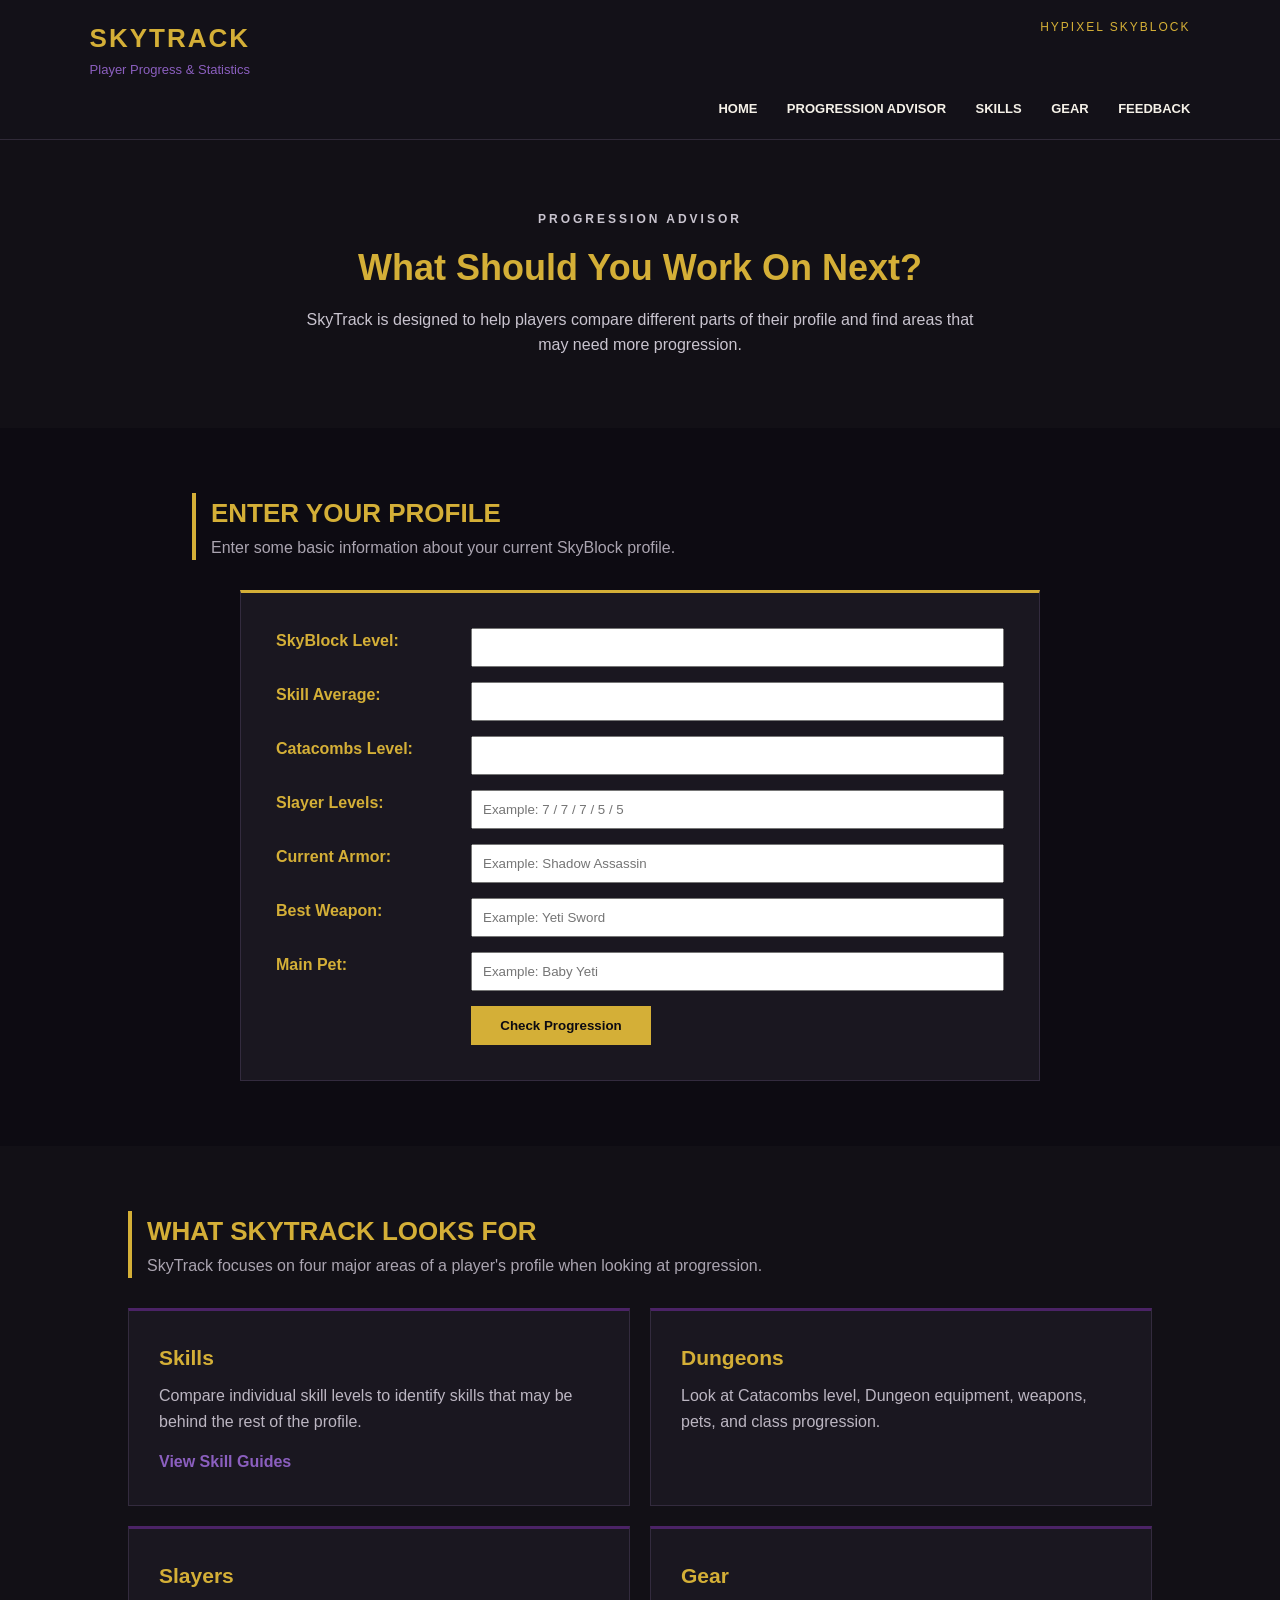
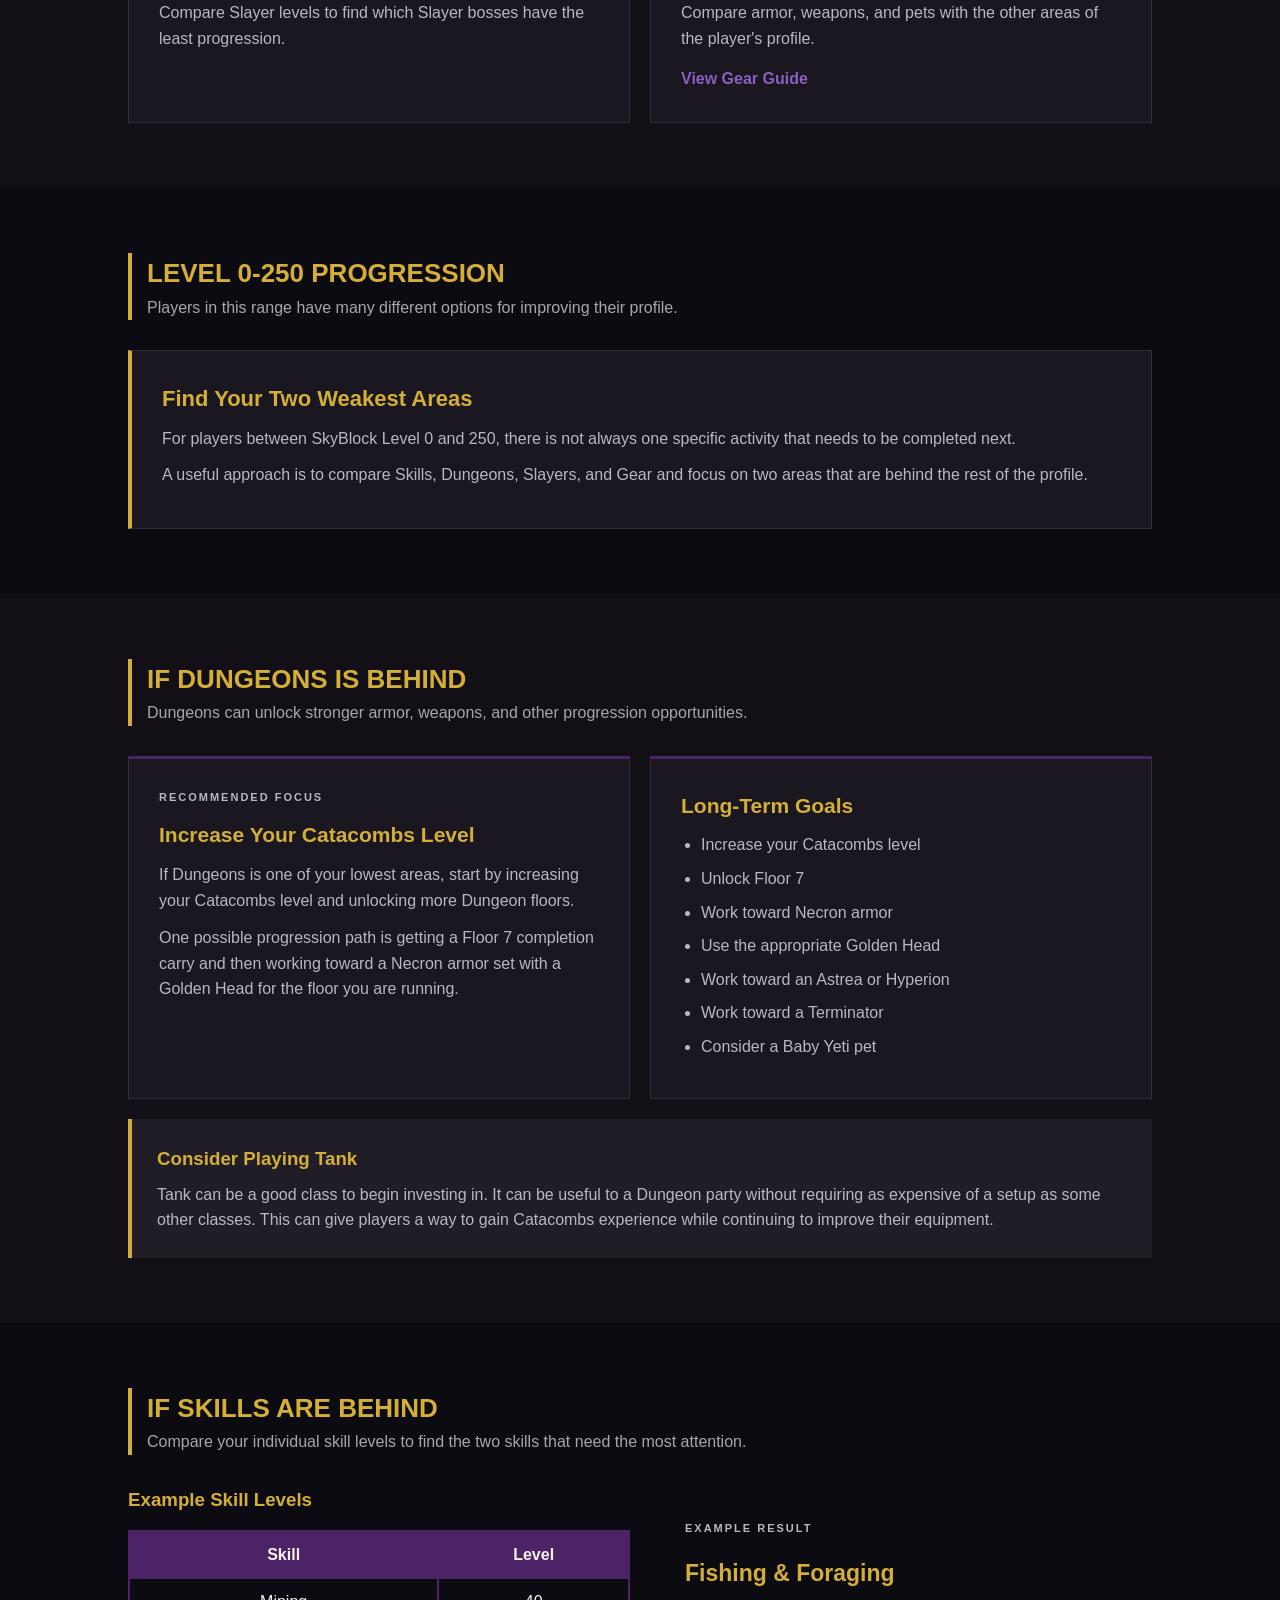
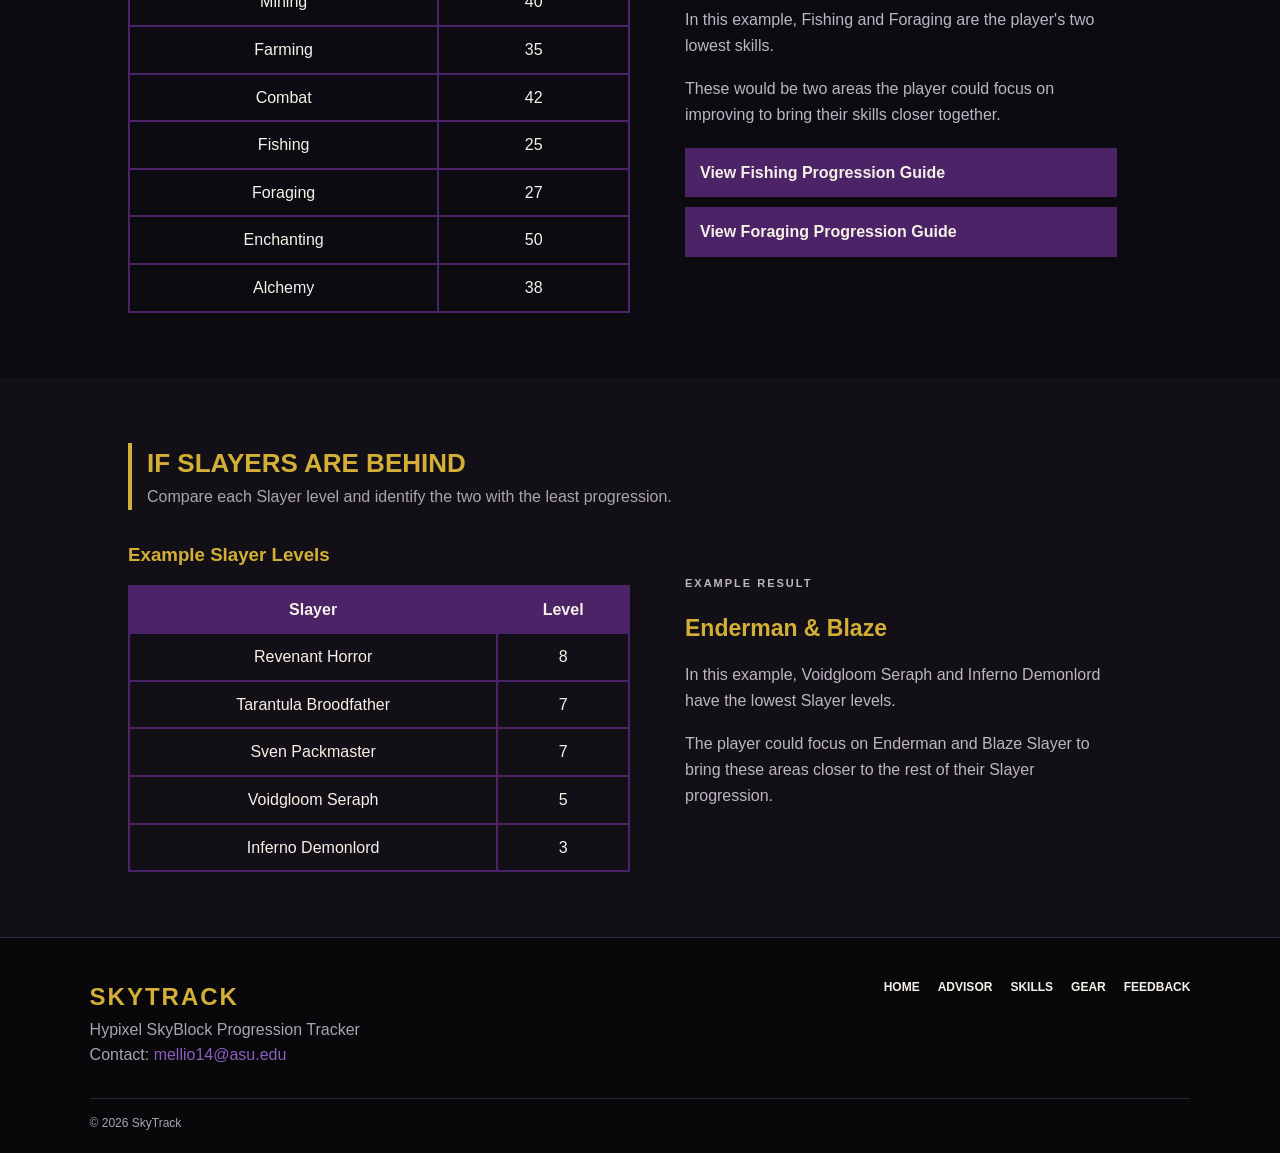
==== advisor.html @ 62624e00 "Added skills and advisor page. Updated styles" ====
<!DOCTYPE html>
<html lang="en">

<head>
    <meta charset="UTF-8">
    <meta name="viewport" content="width=device-width, initial-scale=1.0">

    <meta name="description"
        content="Use the SkyTrack Progression Advisor to understand which areas of your Hypixel SkyBlock profile you should work on next.">

    <title>Progression Advisor | SkyTrack</title>

    <link rel="stylesheet" href="styles.css">
</head>

<body>

    <!-- HEADER -->

    <header>

        <div class="header-container">

            <div class="logo">
                <h1>SKYTRACK</h1>
                <p>Player Progress & Statistics</p>
            </div>

            <div class="header-text">
                <p>HYPIXEL SKYBLOCK</p>
            </div>

        </div>

        <nav>
            <a href="index.html">Home</a>
            <a href="advisor.html">Progression Advisor</a>
            <a href="skills.html">Skills</a>
            <a href="gear.html">Gear</a>
            <a href="feedback.html">Feedback</a>
        </nav>

    </header>


    <main>

        <!-- INTRO -->

        <section class="page-intro">

            <p class="section-label">PROGRESSION ADVISOR</p>

            <h2>What Should You Work On Next?</h2>

            <p>
                SkyTrack is designed to help players compare different
                parts of their profile and find areas that may need
                more progression.
            </p>

        </section>


        <!-- PROFILE FORM -->

        <section class="advisor-section">

            <div class="section-heading">

                <h2>Enter Your Profile</h2>

                <p>
                    Enter some basic information about your current
                    SkyBlock profile.
                </p>

            </div>


            <form action="#">

                <label for="level">SkyBlock Level:</label>
                <input type="number" id="level" name="level">

                <label for="skill-average">Skill Average:</label>
                <input type="number" id="skill-average"
                    name="skill-average" step="0.1">

                <label for="catacombs">Catacombs Level:</label>
                <input type="number" id="catacombs"
                    name="catacombs">

                <label for="slayers">Slayer Levels:</label>
                <input type="text" id="slayers"
                    name="slayers"
                    placeholder="Example: 7 / 7 / 7 / 5 / 5">

                <label for="armor">Current Armor:</label>
                <input type="text" id="armor"
                    name="armor"
                    placeholder="Example: Shadow Assassin">

                <label for="weapon">Best Weapon:</label>
                <input type="text" id="weapon"
                    name="weapon"
                    placeholder="Example: Yeti Sword">

                <label for="pet">Main Pet:</label>
                <input type="text" id="pet"
                    name="pet"
                    placeholder="Example: Baby Yeti">

                <input type="submit" value="Check Progression">

            </form>

        </section>


        <!-- PROGRESSION AREAS -->

        <section class="advisor-info">

            <div class="section-heading">

                <h2>What SkyTrack Looks For</h2>

                <p>
                    SkyTrack focuses on four major areas of a player's
                    profile when looking at progression.
                </p>

            </div>


            <div class="advisor-grid">

                <div class="advisor-card">

                    <h3>Skills</h3>

                    <p>
                        Compare individual skill levels to identify
                        skills that may be behind the rest of the
                        profile.
                    </p>

                    <a href="skills.html">
                        View Skill Guides
                    </a>

                </div>


                <div class="advisor-card">

                    <h3>Dungeons</h3>

                    <p>
                        Look at Catacombs level, Dungeon equipment,
                        weapons, pets, and class progression.
                    </p>

                </div>


                <div class="advisor-card">

                    <h3>Slayers</h3>

                    <p>
                        Compare Slayer levels to find which Slayer
                        bosses have the least progression.
                    </p>

                </div>


                <div class="advisor-card">

                    <h3>Gear</h3>

                    <p>
                        Compare armor, weapons, and pets with the
                        other areas of the player's profile.
                    </p>

                    <a href="gear.html">
                        View Gear Guide
                    </a>

                </div>

            </div>

        </section>


        <!-- LEVEL 0-250 -->

        <section class="progression-range">

            <div class="section-heading">

                <h2>Level 0-250 Progression</h2>

                <p>
                    Players in this range have many different options
                    for improving their profile.
                </p>

            </div>


            <div class="progression-message">

                <h3>Find Your Two Weakest Areas</h3>

                <p>
                    For players between SkyBlock Level 0 and 250,
                    there is not always one specific activity that
                    needs to be completed next.
                </p>

                <p>
                    A useful approach is to compare Skills, Dungeons,
                    Slayers, and Gear and focus on two areas that are
                    behind the rest of the profile.
                </p>

            </div>

        </section>


        <!-- DUNGEONS -->

        <section class="recommendation-section">

            <div class="section-heading">

                <h2>If Dungeons Is Behind</h2>

                <p>
                    Dungeons can unlock stronger armor, weapons,
                    and other progression opportunities.
                </p>

            </div>


            <div class="recommendation-content">

                <div class="recommendation-main">

                    <p class="example-label">RECOMMENDED FOCUS</p>

                    <h3>Increase Your Catacombs Level</h3>

                    <p>
                        If Dungeons is one of your lowest areas,
                        start by increasing your Catacombs level and
                        unlocking more Dungeon floors.
                    </p>

                    <p>
                        One possible progression path is getting a
                        Floor 7 completion carry and then working
                        toward a Necron armor set with a Golden Head
                        for the floor you are running.
                    </p>

                </div>


                <div class="goal-list">

                    <h3>Long-Term Goals</h3>

                    <ul>
                        <li>Increase your Catacombs level</li>
                        <li>Unlock Floor 7</li>
                        <li>Work toward Necron armor</li>
                        <li>Use the appropriate Golden Head</li>
                        <li>Work toward an Astrea or Hyperion</li>
                        <li>Work toward a Terminator</li>
                        <li>Consider a Baby Yeti pet</li>
                    </ul>

                </div>

            </div>


            <div class="tank-box">

                <h3>Consider Playing Tank</h3>

                <p>
                    Tank can be a good class to begin investing in.
                    It can be useful to a Dungeon party without
                    requiring as expensive of a setup as some other
                    classes. This can give players a way to gain
                    Catacombs experience while continuing to improve
                    their equipment.
                </p>

            </div>

        </section>


        <!-- SKILLS -->

        <section class="skills-recommendation">

            <div class="section-heading">

                <h2>If Skills Are Behind</h2>

                <p>
                    Compare your individual skill levels to find
                    the two skills that need the most attention.
                </p>

            </div>


            <div class="skill-input-example">

                <div>

                    <h3>Example Skill Levels</h3>

                    <table>

                        <tr>
                            <th>Skill</th>
                            <th>Level</th>
                        </tr>

                        <tr>
                            <td>Mining</td>
                            <td>40</td>
                        </tr>

                        <tr>
                            <td>Farming</td>
                            <td>35</td>
                        </tr>

                        <tr>
                            <td>Combat</td>
                            <td>42</td>
                        </tr>

                        <tr>
                            <td>Fishing</td>
                            <td>25</td>
                        </tr>

                        <tr>
                            <td>Foraging</td>
                            <td>27</td>
                        </tr>

                        <tr>
                            <td>Enchanting</td>
                            <td>50</td>
                        </tr>

                        <tr>
                            <td>Alchemy</td>
                            <td>38</td>
                        </tr>

                    </table>

                </div>


                <div class="example-result">

                    <p class="example-label">EXAMPLE RESULT</p>

                    <h3>Fishing & Foraging</h3>

                    <p>
                        In this example, Fishing and Foraging are the
                        player's two lowest skills.
                    </p>

                    <p>
                        These would be two areas the player could focus
                        on improving to bring their skills closer together.
                    </p>


                    <div class="advisor-guide-links">

                        <a href="skills.html#fishing">
                            View Fishing Progression Guide
                        </a>

                        <a href="skills.html#foraging">
                            View Foraging Progression Guide
                        </a>

                    </div>

                </div>

            </div>

        </section>


        <!-- SLAYERS -->

        <section class="slayer-recommendation">

            <div class="section-heading">

                <h2>If Slayers Are Behind</h2>

                <p>
                    Compare each Slayer level and identify the two
                    with the least progression.
                </p>

            </div>


            <div class="slayer-example">

                <div>

                    <h3>Example Slayer Levels</h3>

                    <table>

                        <tr>
                            <th>Slayer</th>
                            <th>Level</th>
                        </tr>

                        <tr>
                            <td>Revenant Horror</td>
                            <td>8</td>
                        </tr>

                        <tr>
                            <td>Tarantula Broodfather</td>
                            <td>7</td>
                        </tr>

                        <tr>
                            <td>Sven Packmaster</td>
                            <td>7</td>
                        </tr>

                        <tr>
                            <td>Voidgloom Seraph</td>
                            <td>5</td>
                        </tr>

                        <tr>
                            <td>Inferno Demonlord</td>
                            <td>3</td>
                        </tr>

                    </table>

                </div>


                <div class="example-result">

                    <p class="example-label">EXAMPLE RESULT</p>

                    <h3>Enderman & Blaze</h3>

                    <p>
                        In this example, Voidgloom Seraph and Inferno
                        Demonlord have the lowest Slayer levels.
                    </p>

                    <p>
                        The player could focus on Enderman and Blaze
                        Slayer to bring these areas closer to the
                        rest of their Slayer progression.
                    </p>

                </div>

            </div>

        </section>

    </main>


    <!-- FOOTER -->

    <footer>

        <div class="footer-container">

            <div>

                <h2>SKYTRACK</h2>

                <p>Hypixel SkyBlock Progression Tracker</p>

                <p>
                    Contact:
                    <a href="mailto:mellio14@asu.edu">
                        mellio14@asu.edu
                    </a>
                </p>

            </div>


            <div class="footer-links">

                <a href="index.html">Home</a>
                <a href="advisor.html">Advisor</a>
                <a href="skills.html">Skills</a>
                <a href="gear.html">Gear</a>
                <a href="feedback.html">Feedback</a>

            </div>

        </div>

        <p class="copyright">&copy; 2026 SkyTrack</p>

    </footer>

</body>

</html>
---- styles.css ----
* {
    box-sizing: border-box;
    margin: 0;
    padding: 0;
}

body {
    background-color: #0d0b12;
    color: #f5f1e8;
    font-family: Arial, Helvetica, sans-serif;
    line-height: 1.6;
}


/* HEADER */

header {
    background-color: #131118;
    border-bottom: 1px solid #302a38;
    padding: 18px 7%;
}

.header-container {
    display: flex;
    justify-content: space-between;
}

.logo h1 {
    color: #d4af37;
    font-size: 26px;
    letter-spacing: 2px;
}

.logo p {
    color: #8b5fbf;
    font-size: 13px;
}

.header-text {
    color: #d4af37;
    font-size: 12px;
    letter-spacing: 2px;
}


/* NAVIGATION */

nav {
    margin-top: 15px;
    text-align: right;
}

nav a {
    color: #f5f1e8;
    text-decoration: none;
    text-transform: uppercase;
    font-size: 13px;
    font-weight: bold;
    margin-left: 25px;
}

nav a:hover {
    color: #d4af37;
}


/* HERO */

.hero {
    text-align: center;
    padding: 75px 10% 70px;
}

.section-label {
    color: #d4af37;
    font-size: 12px;
    font-weight: bold;
    letter-spacing: 3px;
    text-transform: uppercase;
}

.hero h2 {
    font-size: 42px;
    margin: 8px 0;
}

.hero-description {
    color: #c9c4cf;
    max-width: 650px;
    margin: 0 auto 25px;
}

.main-button {
    display: inline-block;
    background-color: #d4af37;
    color: #0d0b12;
    padding: 12px 24px;
    text-decoration: none;
    text-transform: uppercase;
    font-size: 13px;
    font-weight: bold;
    margin-bottom: 35px;
}

.main-button:hover {
    background-color: #8b5fbf;
}

.hero-image {
    max-width: 950px;
    height: 320px;
    margin: 0 auto;
    border: 2px dashed #4b2366;
    background-color: #17141c;
    display: flex;
    justify-content: center;
    align-items: center;
}

.hero-image p {
    color: #8b5fbf;
    font-weight: bold;
    text-transform: uppercase;
    letter-spacing: 2px;
}


/* SECTION HEADINGS */

.section-heading {
    border-left: 4px solid #d4af37;
    padding-left: 15px;
    margin-bottom: 30px;
}

.section-heading h2 {
    color: #d4af37;
    font-size: 26px;
    text-transform: uppercase;
}

.section-heading p {
    color: #aaa4b0;
}


/* HOME - HOW IT WORKS */

.how-it-works {
    background-color: #121016;
    padding: 65px 7%;
}

.steps-grid {
    display: grid;
    grid-template-columns: 1fr 1fr 1fr;
    gap: 20px;
}

.step-card {
    background-color: #1a1720;
    border: 1px solid #332b3e;
    padding: 30px;
}

.step-number {
    width: 42px;
    height: 42px;
    background-color: #4b2366;
    color: #f5f1e8;
    display: flex;
    justify-content: center;
    align-items: center;
    font-weight: bold;
    margin-bottom: 18px;
}

.step-card h3 {
    color: #d4af37;
    margin-bottom: 8px;
}

.step-card p {
    color: #bcb6c2;
}


/* HOME - OVERVIEW */

.overview {
    padding: 65px 7%;
}

.stats-grid {
    display: grid;
    grid-template-columns: 1fr 1fr 1fr;
    gap: 18px;
}

.stat-card {
    background-color: #1a1720;
    border: 1px solid #332b3e;
    border-top: 3px solid #4b2366;
    padding: 25px;
}

.stat-card h3 {
    color: #bcb5c4;
    font-size: 13px;
    text-transform: uppercase;
    letter-spacing: 1px;
}

.stat-card p {
    color: #d4af37;
    font-size: 25px;
    font-weight: bold;
    margin-top: 8px;
}


/* EXAMPLE PROFILE */

.recommendation-preview {
    background-color: #121016;
    padding: 65px 7%;
}

.recommendation-box {
    display: grid;
    grid-template-columns: 1fr 1fr;
    background-color: #1a1720;
    border: 1px solid #332b3e;
    border-top: 3px solid #d4af37;
}

.example-profile,
.example-result {
    padding: 35px;
}

.example-profile {
    border-right: 1px solid #332b3e;
}

.example-label {
    color: #8b5fbf;
    font-size: 11px;
    font-weight: bold;
    letter-spacing: 2px;
    margin-bottom: 5px;
}

.example-profile h3,
.example-result h3 {
    color: #d4af37;
    font-size: 23px;
    margin-bottom: 15px;
}

.example-stats {
    display: flex;
    flex-direction: column;
    gap: 8px;
}

.example-stats span {
    background-color: #211d27;
    border-left: 3px solid #4b2366;
    padding: 8px 12px;
    color: #c9c4cf;
}

.example-result p {
    color: #bcb6c2;
    margin-bottom: 18px;
}


/* HOME - PROGRESSION */

.game-stages {
    padding: 65px 7%;
}

.stage-grid {
    display: grid;
    grid-template-columns: 1fr 1fr 1fr 1fr;
    gap: 18px;
}

.stage-card {
    background-color: #18151e;
    border: 1px solid #332b3e;
    border-top: 3px solid #4b2366;
    padding: 24px;
    display: flex;
    flex-direction: column;
}

.stage-top {
    display: flex;
    justify-content: space-between;
    margin-bottom: 20px;
}

.stage-number {
    color: #77717d;
    font-size: 12px;
    font-weight: bold;
}

.stage-name {
    color: #8b5fbf;
    font-size: 10px;
    font-weight: bold;
    letter-spacing: 1.5px;
}

.stage-card h3 {
    color: #d4af37;
    font-size: 22px;
    margin-bottom: 8px;
}

.stage-card p {
    color: #bcb6c2;
    font-size: 14px;
    margin-bottom: 20px;
}

.stage-categories {
    display: flex;
    flex-wrap: wrap;
    gap: 7px;
    margin-bottom: 22px;
}

.stage-categories span {
    background-color: #211d27;
    border: 1px solid #3a3244;
    color: #c9c4cf;
    padding: 4px 8px;
    font-size: 11px;
}

.stage-card a {
    color: #8b5fbf;
    text-decoration: none;
    font-weight: bold;
    font-size: 13px;
    margin-top: auto;
}

.stage-card a:hover {
    color: #d4af37;
}

.end-stage {
    border-top-color: #d4af37;
}

.end-stage .stage-name {
    color: #d4af37;
}


/* HOME - EXPLORE */

.explore {
    background-color: #121016;
    padding: 65px 7%;
}

.explore-grid {
    display: grid;
    grid-template-columns: 1fr 1fr 1fr;
    gap: 20px;
}

.explore-card {
    background-color: #18151e;
    border: 1px solid #332b3e;
    padding: 18px;
}

.image-placeholder {
    height: 140px;
    background-color: #21192b;
    border: 1px solid #4b2366;
    display: flex;
    justify-content: center;
    align-items: center;
    margin-bottom: 18px;
}

.image-placeholder span {
    color: #8b5fbf;
    text-transform: uppercase;
    font-weight: bold;
}

.explore-card h3 {
    color: #d4af37;
    font-size: 20px;
    margin-bottom: 5px;
}

.explore-card p {
    color: #bcb6c2;
    margin-bottom: 15px;
}

.explore-card a {
    color: #8b5fbf;
    font-weight: bold;
    text-decoration: none;
}

.explore-card a:hover {
    color: #d4af37;
}


/* PAGE INTRO */

.page-intro {
    text-align: center;
    padding: 70px 10%;
    background-color: #121016;
}

.page-intro h2 {
    color: #d4af37;
    font-size: 36px;
    margin: 10px 0;
}

.page-intro p {
    color: #c9c4cf;
    max-width: 700px;
    margin-left: auto;
    margin-right: auto;
}


/* ADVISOR FORM */

.advisor-section {
    padding: 65px 15%;
}

.advisor-section form {
    max-width: 800px;
    margin: auto;
    background-color: #1a1720;
    border: 1px solid #332b3e;
    border-top: 3px solid #d4af37;
    padding: 35px;
    display: grid;
    grid-template-columns: 180px 1fr;
    gap: 15px;
}

.advisor-section label {
    color: #d4af37;
    font-weight: bold;
}

.advisor-section input {
    padding: 10px;
}

.advisor-section input[type="submit"] {
    grid-column: 2;
    width: 180px;
    background-color: #d4af37;
    color: #0d0b12;
    border: none;
    font-weight: bold;
    padding: 12px;
}

.advisor-section input[type="submit"]:hover {
    background-color: #8b5fbf;
}


/* ADVISOR AREAS */

.advisor-info {
    background-color: #121016;
    padding: 65px 10%;
}

.advisor-grid {
    display: grid;
    grid-template-columns: 1fr 1fr;
    gap: 20px;
}

.advisor-card {
    background-color: #1a1720;
    border: 1px solid #332b3e;
    border-top: 3px solid #4b2366;
    padding: 30px;
}

.advisor-card h3 {
    color: #d4af37;
    font-size: 21px;
    margin-bottom: 8px;
}

.advisor-card p {
    color: #bcb6c2;
    margin-bottom: 15px;
}

.advisor-card a {
    color: #8b5fbf;
    text-decoration: none;
    font-weight: bold;
}

.advisor-card a:hover {
    color: #d4af37;
}


/* LEVEL 0-250 */

.progression-range {
    padding: 65px 10%;
}

.progression-message {
    background-color: #1a1720;
    border: 1px solid #332b3e;
    border-left: 4px solid #d4af37;
    padding: 30px;
}

.progression-message h3 {
    color: #d4af37;
    font-size: 22px;
    margin-bottom: 10px;
}

.progression-message p {
    color: #bcb6c2;
    margin-bottom: 10px;
}


/* DUNGEON RECOMMENDATION */

.recommendation-section {
    background-color: #121016;
    padding: 65px 10%;
}

.recommendation-content {
    display: grid;
    grid-template-columns: 1fr 1fr;
    gap: 20px;
}

.recommendation-main,
.goal-list {
    background-color: #1a1720;
    border: 1px solid #332b3e;
    border-top: 3px solid #4b2366;
    padding: 30px;
}

.recommendation-main h3,
.goal-list h3 {
    color: #d4af37;
    font-size: 21px;
    margin-bottom: 10px;
}

.recommendation-main p {
    color: #bcb6c2;
    margin-bottom: 12px;
}

.goal-list ul {
    margin-left: 20px;
    color: #bcb6c2;
}

.goal-list li {
    margin-bottom: 8px;
}

.tank-box {
    background-color: #211d27;
    border-left: 4px solid #d4af37;
    padding: 25px;
    margin-top: 20px;
}

.tank-box h3 {
    color: #d4af37;
    margin-bottom: 8px;
}

.tank-box p {
    color: #bcb6c2;
}


/* ADVISOR SKILLS */

.skills-recommendation {
    padding: 65px 10%;
}

.skill-input-example {
    display: grid;
    grid-template-columns: 1fr 1fr;
    gap: 20px;
}

.skill-input-example h3 {
    color: #d4af37;
    margin-bottom: 15px;
}

.skill-input-example table {
    width: 100%;
    border: 2px solid #4b2366;
    border-collapse: collapse;
}

.skill-input-example th,
.skill-input-example td {
    padding: 10px;
    border: 2px solid #4b2366;
}

.skill-input-example th {
    background-color: #4b2366;
}

.skill-input-example td {
    text-align: center;
}


/* ADVISOR GUIDE LINKS */

.advisor-guide-links {
    display: flex;
    flex-direction: column;
    gap: 10px;
    margin-top: 20px;
}

.advisor-guide-links a {
    display: block;
    background-color: #4b2366;
    color: #f5f1e8;
    padding: 12px 15px;
    text-decoration: none;
    font-weight: bold;
}

.advisor-guide-links a:hover {
    background-color: #d4af37;
    color: #0d0b12;
}


/* ADVISOR SLAYERS */

.slayer-recommendation {
    background-color: #121016;
    padding: 65px 10%;
}

.slayer-example {
    display: grid;
    grid-template-columns: 1fr 1fr;
    gap: 20px;
}

.slayer-example h3 {
    color: #d4af37;
    margin-bottom: 15px;
}

.slayer-example table {
    width: 100%;
    border: 2px solid #4b2366;
    border-collapse: collapse;
}

.slayer-example th,
.slayer-example td {
    padding: 10px;
    border: 2px solid #4b2366;
}

.slayer-example th {
    background-color: #4b2366;
}

.slayer-example td {
    text-align: center;
}


/* SKILLS - GENERAL TIPS */

.general-skill-tips {
    padding: 65px 8%;
}

.tips-grid {
    display: grid;
    grid-template-columns: 1fr 1fr 1fr;
    gap: 20px;
}

.tip-card {
    background-color: #1a1720;
    border: 1px solid #332b3e;
    border-top: 3px solid #4b2366;
    padding: 25px;
}

.tip-card h3 {
    color: #d4af37;
    margin-bottom: 10px;
}

.tip-card p {
    color: #bcb6c2;
    margin-bottom: 12px;
}

.tip-card ul {
    color: #bcb6c2;
    margin-left: 20px;
}

.tip-card li {
    margin-bottom: 5px;
}


/* SKILL NAVIGATION */

.skill-navigation {
    background-color: #121016;
    padding: 55px 8%;
}

.skill-nav-grid {
    display: grid;
    grid-template-columns: 1fr 1fr 1fr;
    gap: 12px;
}

.skill-nav-grid a {
    background-color: #1a1720;
    border: 1px solid #4b2366;
    color: #d4af37;
    text-decoration: none;
    text-align: center;
    font-weight: bold;
    padding: 15px;
}

.skill-nav-grid a:hover {
    background-color: #4b2366;
    color: #f5f1e8;
}


/* FULL SKILL GUIDES */

.skill-guide {
    padding: 70px 7%;
}

.alternate-section {
    background-color: #121016;
}

.skill-guide-heading {
    max-width: 850px;
    margin-bottom: 35px;
}

.skill-guide-heading h2 {
    color: #d4af37;
    font-size: 32px;
    margin: 5px 0 8px;
}

.skill-guide-heading p {
    color: #bcb6c2;
}

.progression-grid {
    display: grid;
    grid-template-columns: 1fr 1fr;
    gap: 20px;
}

.progression-card {
    background-color: #1a1720;
    border: 1px solid #332b3e;
    border-top: 3px solid #4b2366;
    padding: 28px;
}

.progression-card h3 {
    color: #d4af37;
    font-size: 21px;
    margin-bottom: 10px;
}

.progression-card h4 {
    color: #8b5fbf;
    margin-top: 18px;
    margin-bottom: 7px;
}

.progression-card p {
    color: #bcb6c2;
    margin-bottom: 12px;
}

.progression-card ul {
    color: #c9c4cf;
    margin-left: 20px;
    margin-bottom: 12px;
}

.progression-card li {
    margin-bottom: 5px;
}

.progression-level {
    color: #8b5fbf;
    font-size: 11px;
    font-weight: bold;
    letter-spacing: 2px;
}

.end-game-card {
    border-top: 3px solid #d4af37;
}

.end-game-card .progression-level {
    color: #d4af37;
}


/* EXTRA GUIDE */

.extra-guide-box {
    background-color: #211d27;
    border-left: 4px solid #d4af37;
    padding: 25px;
    margin-top: 25px;
}

.extra-guide-box h3 {
    color: #d4af37;
    margin-bottom: 7px;
}

.extra-guide-box p {
    color: #bcb6c2;
}


/* SIMPLE SKILLS */

.simple-skill-guide {
    padding: 70px 12%;
}

.simple-guide-card {
    max-width: 900px;
    background-color: #1a1720;
    border: 1px solid #332b3e;
    border-top: 3px solid #4b2366;
    padding: 32px;
}

.simple-guide-card h3 {
    color: #d4af37;
    font-size: 22px;
    margin-bottom: 10px;
}

.simple-guide-card h4 {
    color: #8b5fbf;
    margin-top: 18px;
    margin-bottom: 7px;
}

.simple-guide-card p {
    color: #bcb6c2;
    margin-bottom: 14px;
}

.simple-guide-card ul,
.simple-guide-card ol {
    color: #c9c4cf;
    margin-left: 25px;
    margin-bottom: 15px;
}

.simple-guide-card li {
    margin-bottom: 6px;
}


/* VIDEO */

.video-section {
    background-color: #121016;
    padding: 65px 15%;
}

.video-placeholder {
    height: 300px;
    background-color: #18151e;
    border: 2px dashed #4b2366;
    display: flex;
    justify-content: center;
    align-items: center;
}

.video-placeholder p {
    color: #8b5fbf;
    font-weight: bold;
    text-transform: uppercase;
}


/* FOOTER */

footer {
    background-color: #08070a;
    border-top: 1px solid #332b3e;
    padding: 40px 7% 20px;
}

.footer-container {
    display: flex;
    justify-content: space-between;
}

footer h2 {
    color: #d4af37;
    letter-spacing: 2px;
}

footer p {
    color: #aaa4b0;
}

footer a {
    color: #8b5fbf;
    text-decoration: none;
}

.footer-links {
    display: flex;
    gap: 18px;
}

.footer-links a {
    color: #f5f1e8;
    font-size: 12px;
    font-weight: bold;
    text-transform: uppercase;
}

.footer-links a:hover {
    color: #d4af37;
}

.copyright {
    border-top: 1px solid #28232e;
    margin-top: 30px;
    padding-top: 15px;
    font-size: 12px;
}


/* TABLET */

@media (max-width: 1050px) {

    .stage-grid {
        grid-template-columns: 1fr 1fr;
    }

}


/* MOBILE */

@media (max-width: 800px) {

    .stats-grid,
    .steps-grid,
    .explore-grid,
    .recommendation-box,
    .stage-grid,
    .advisor-grid,
    .recommendation-content,
    .skill-input-example,
    .slayer-example,
    .progression-grid,
    .tips-grid,
    .skill-nav-grid {
        grid-template-columns: 1fr;
    }

    .header-container,
    .footer-container {
        flex-direction: column;
    }

    nav {
        text-align: left;
    }

    nav a {
        display: block;
        margin: 8px 0;
    }

    .advisor-section {
        padding: 50px 7%;
    }

    .advisor-section form {
        display: flex;
        flex-direction: column;
    }

    .advisor-section input[type="submit"] {
        width: 100%;
    }

    .example-profile {
        border-right: none;
        border-bottom: 1px solid #332b3e;
    }

    .skill-guide,
    .simple-skill-guide {
        padding: 50px 7%;
    }

    .footer-links {
        margin-top: 20px;
        flex-direction: column;
    }

    .hero h2,
    .page-intro h2 {
        font-size: 32px;
    }

}
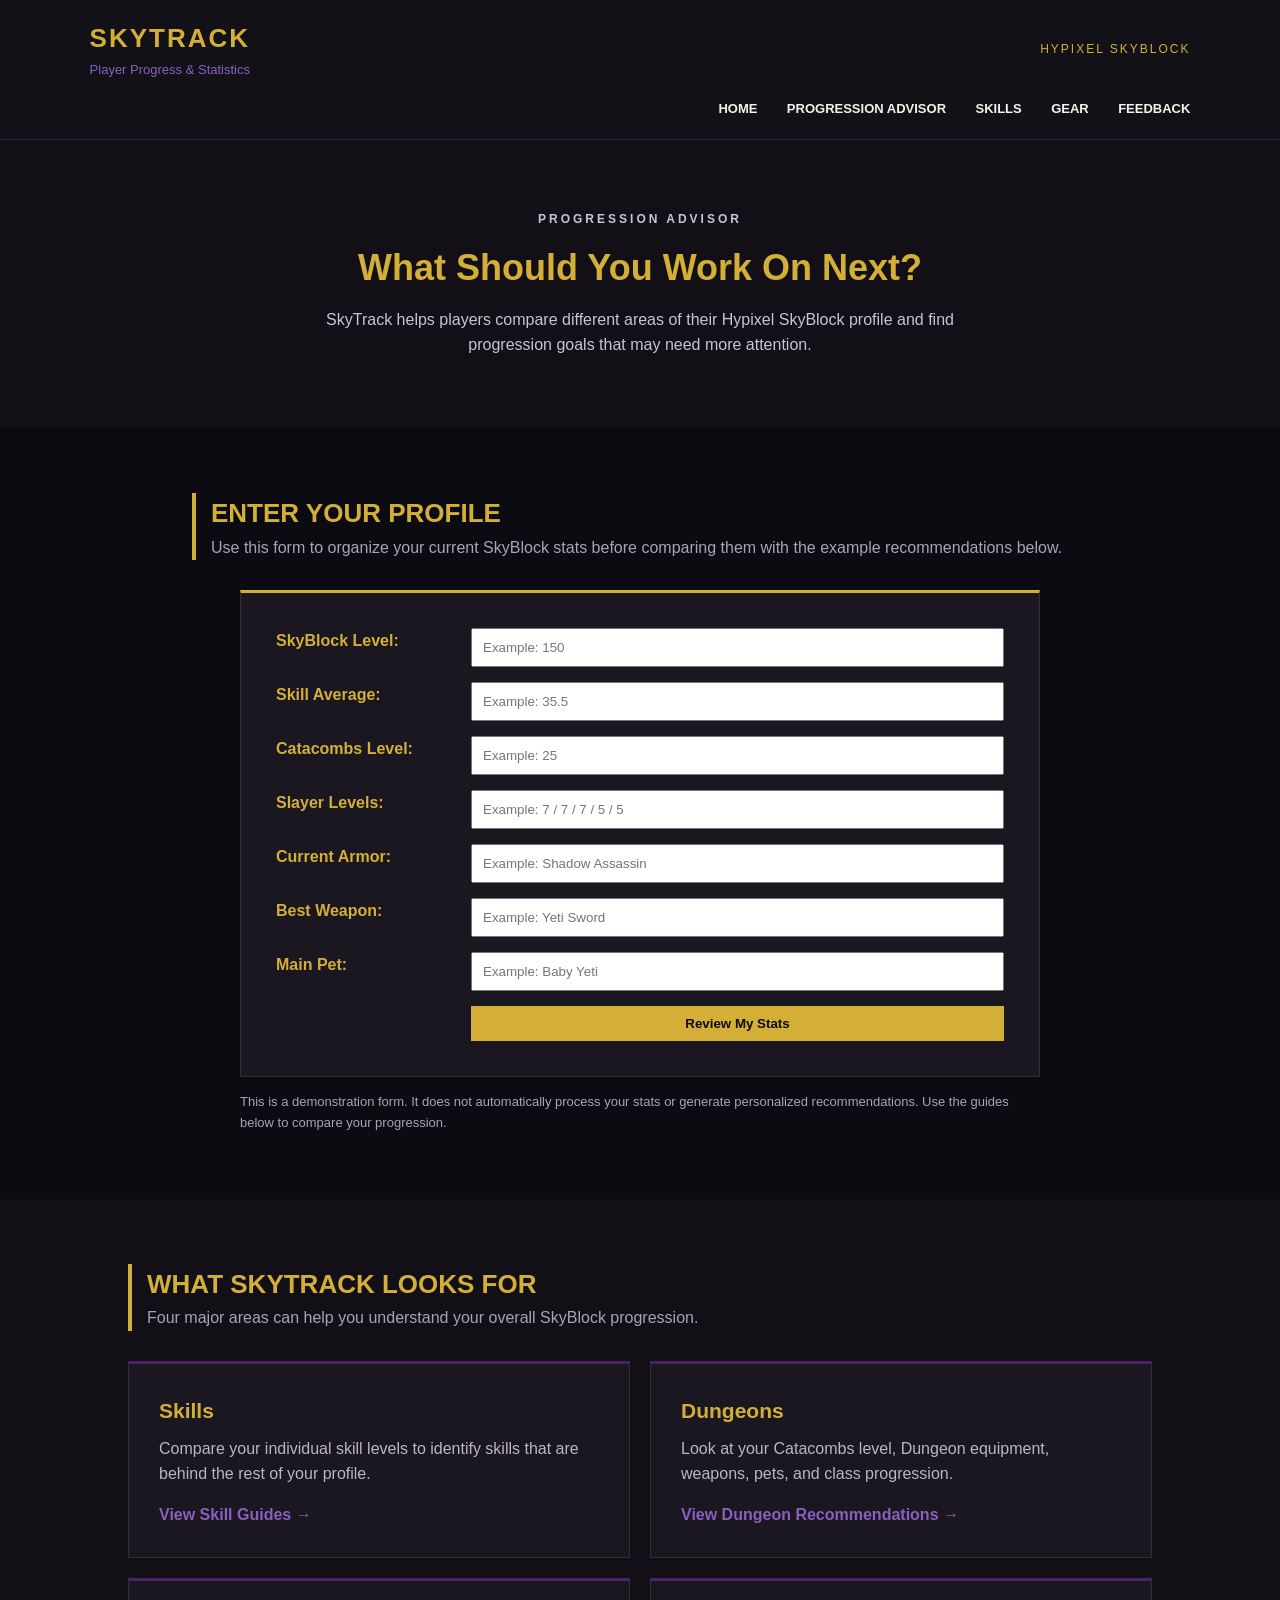
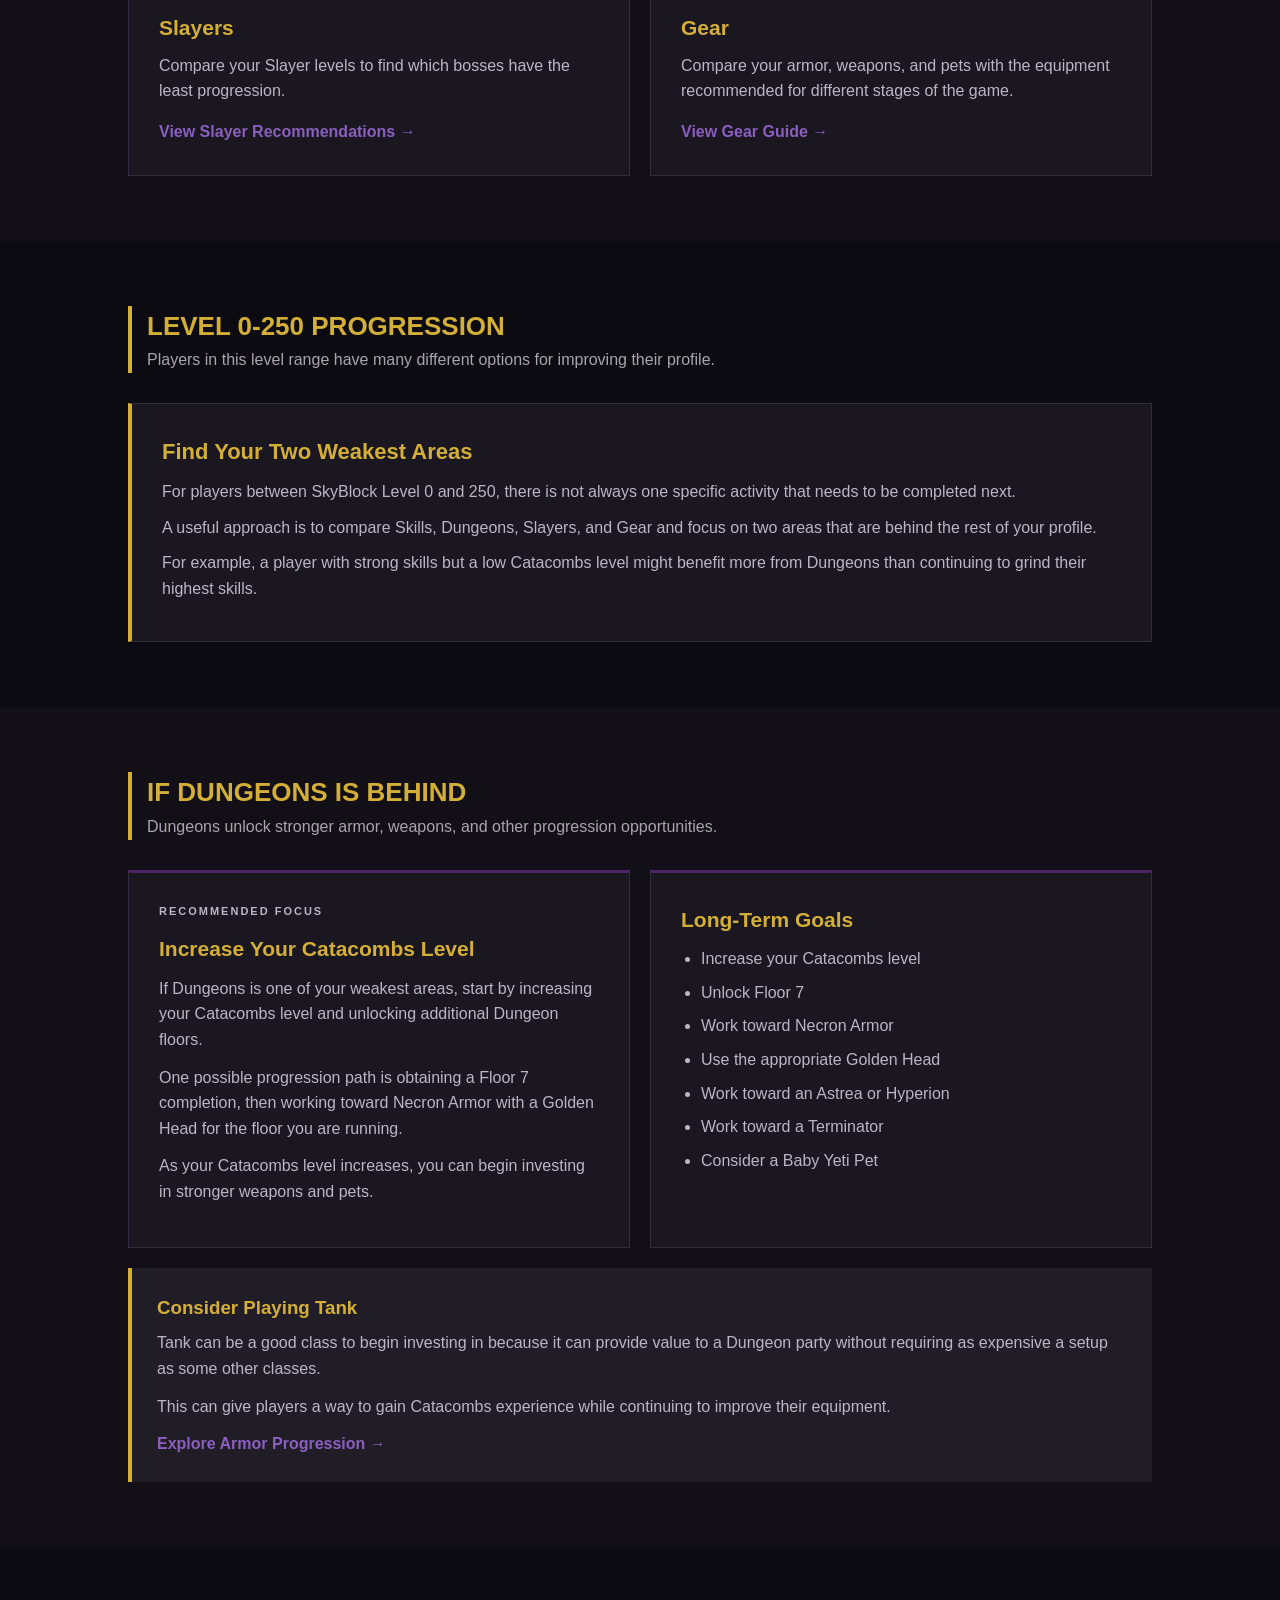
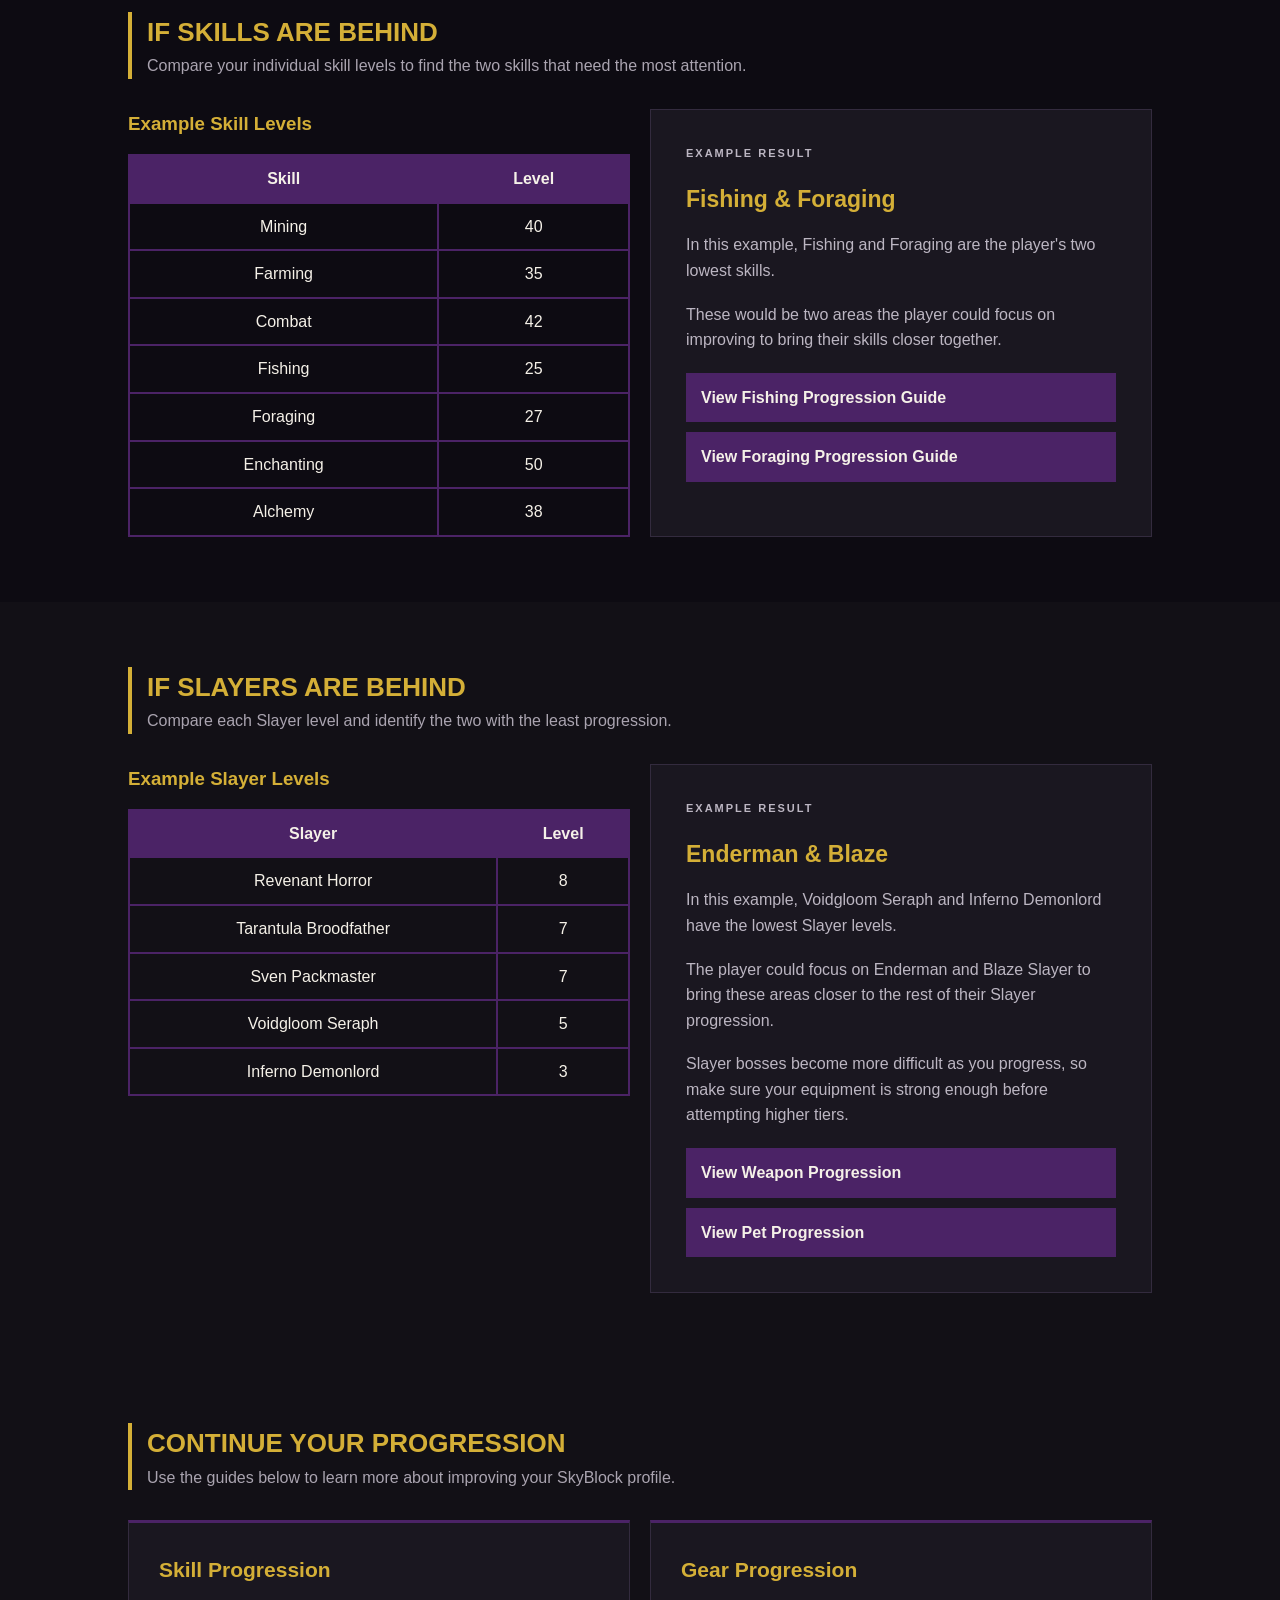
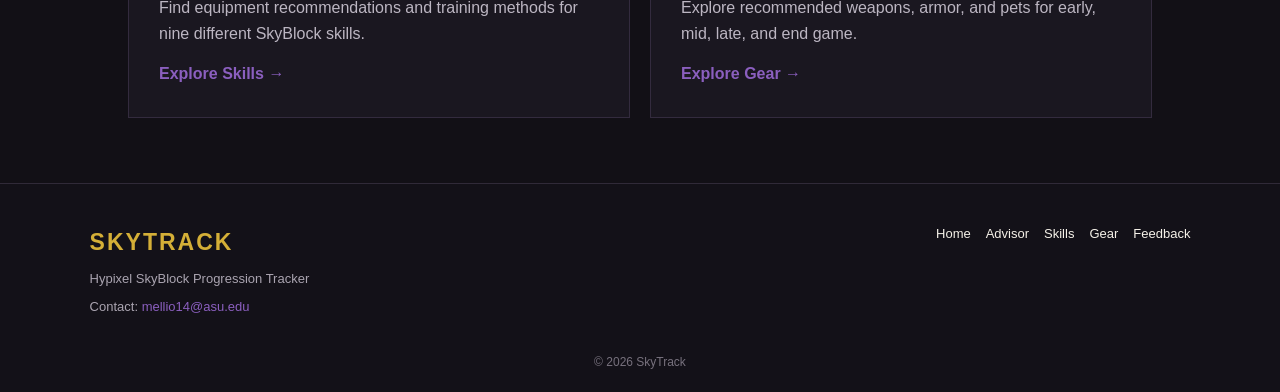
==== commit 9fbaf458: "Finished up the website Added images for skills, advisor, and gear. Also finished up code for gear a" ====
--- a/advisor.html
+++ b/advisor.html
@@ -1,3 +1,4 @@
+
 <!DOCTYPE html>
 <html lang="en">
 
@@ -6,7 +7,7 @@
     <meta name="viewport" content="width=device-width, initial-scale=1.0">
 
     <meta name="description"
-        content="Use the SkyTrack Progression Advisor to understand which areas of your Hypixel SkyBlock profile you should work on next.">
+        content="Use the SkyTrack Progression Advisor to compare Hypixel SkyBlock skills, dungeons, slayers, and gear with example progression goals.">
 
     <title>Progression Advisor | SkyTrack</title>
 
@@ -45,7 +46,7 @@
 
     <main>
 
-        <!-- INTRO -->
+        <!-- PAGE INTRO -->
 
         <section class="page-intro">
 
@@ -54,9 +55,9 @@
             <h2>What Should You Work On Next?</h2>
 
             <p>
-                SkyTrack is designed to help players compare different
-                parts of their profile and find areas that may need
-                more progression.
+                SkyTrack helps players compare different areas of
+                their Hypixel SkyBlock profile and find progression
+                goals that may need more attention.
             </p>
 
         </section>
@@ -71,50 +72,103 @@
                 <h2>Enter Your Profile</h2>
 
                 <p>
-                    Enter some basic information about your current
-                    SkyBlock profile.
-                </p>
-
-            </div>
-
-
-            <form action="#">
+                    Use this form to organize your current SkyBlock
+                    stats before comparing them with the example
+                    recommendations below.
+                </p>
+
+            </div>
+
+            <form action="#" method="get">
 
                 <label for="level">SkyBlock Level:</label>
-                <input type="number" id="level" name="level">
+
+                <input
+                    type="number"
+                    id="level"
+                    name="level"
+                    min="0"
+                    placeholder="Example: 150"
+                >
+
 
                 <label for="skill-average">Skill Average:</label>
-                <input type="number" id="skill-average"
-                    name="skill-average" step="0.1">
+
+                <input
+                    type="number"
+                    id="skill-average"
+                    name="skill-average"
+                    min="0"
+                    step="0.1"
+                    placeholder="Example: 35.5"
+                >
+
 
                 <label for="catacombs">Catacombs Level:</label>
-                <input type="number" id="catacombs"
-                    name="catacombs">
+
+                <input
+                    type="number"
+                    id="catacombs"
+                    name="catacombs"
+                    min="0"
+                    placeholder="Example: 25"
+                >
+
 
                 <label for="slayers">Slayer Levels:</label>
-                <input type="text" id="slayers"
+
+                <input
+                    type="text"
+                    id="slayers"
                     name="slayers"
-                    placeholder="Example: 7 / 7 / 7 / 5 / 5">
+                    placeholder="Example: 7 / 7 / 7 / 5 / 5"
+                >
+
 
                 <label for="armor">Current Armor:</label>
-                <input type="text" id="armor"
+
+                <input
+                    type="text"
+                    id="armor"
                     name="armor"
-                    placeholder="Example: Shadow Assassin">
+                    placeholder="Example: Shadow Assassin"
+                >
+
 
                 <label for="weapon">Best Weapon:</label>
-                <input type="text" id="weapon"
+
+                <input
+                    type="text"
+                    id="weapon"
                     name="weapon"
-                    placeholder="Example: Yeti Sword">
+                    placeholder="Example: Yeti Sword"
+                >
+
 
                 <label for="pet">Main Pet:</label>
-                <input type="text" id="pet"
+
+                <input
+                    type="text"
+                    id="pet"
                     name="pet"
-                    placeholder="Example: Baby Yeti">
-
-                <input type="submit" value="Check Progression">
+                    placeholder="Example: Baby Yeti"
+                >
+
+
+                <input
+                    type="submit"
+                    value="Review My Stats"
+                >
 
             </form>
 
+            <p class="form-note">
+                This is a demonstration form. It does not
+                automatically process your stats or generate
+                personalized recommendations. Use the guides
+                below to compare your progression.
+            </p>
+
         </section>
 
 
@@ -127,8 +181,8 @@
                 <h2>What SkyTrack Looks For</h2>
 
                 <p>
-                    SkyTrack focuses on four major areas of a player's
-                    profile when looking at progression.
+                    Four major areas can help you understand
+                    your overall SkyBlock progression.
                 </p>
 
             </div>
@@ -136,58 +190,77 @@
 
             <div class="advisor-grid">
 
+                <!-- SKILLS -->
+
                 <div class="advisor-card">
 
                     <h3>Skills</h3>
 
                     <p>
-                        Compare individual skill levels to identify
-                        skills that may be behind the rest of the
-                        profile.
+                        Compare your individual skill levels
+                        to identify skills that are behind
+                        the rest of your profile.
                     </p>
 
                     <a href="skills.html">
-                        View Skill Guides
+                        View Skill Guides &rarr;
                     </a>
 
                 </div>
 
 
+                <!-- DUNGEONS -->
+
                 <div class="advisor-card">
 
                     <h3>Dungeons</h3>
 
                     <p>
-                        Look at Catacombs level, Dungeon equipment,
-                        weapons, pets, and class progression.
-                    </p>
-
-                </div>
-
+                        Look at your Catacombs level, Dungeon
+                        equipment, weapons, pets, and
+                        class progression.
+                    </p>
+
+                    <a href="#dungeons">
+                        View Dungeon Recommendations &rarr;
+                    </a>
+
+                </div>
+
+
+                <!-- SLAYERS -->
 
                 <div class="advisor-card">
 
                     <h3>Slayers</h3>
 
                     <p>
-                        Compare Slayer levels to find which Slayer
-                        bosses have the least progression.
-                    </p>
-
-                </div>
-
+                        Compare your Slayer levels to find
+                        which bosses have the least
+                        progression.
+                    </p>
+
+                    <a href="#slayer-advice">
+                        View Slayer Recommendations &rarr;
+                    </a>
+
+                </div>
+
+
+                <!-- GEAR -->
 
                 <div class="advisor-card">
 
                     <h3>Gear</h3>
 
                     <p>
-                        Compare armor, weapons, and pets with the
-                        other areas of the player's profile.
+                        Compare your armor, weapons, and
+                        pets with the equipment recommended
+                        for different stages of the game.
                     </p>
 
                     <a href="gear.html">
-                        View Gear Guide
+                        View Gear Guide &rarr;
                     </a>
 
                 </div>
@@ -197,7 +270,7 @@
         </section>
 
 
-        <!-- LEVEL 0-250 -->
+        <!-- LEVEL 0-250 PROGRESSION -->
 
         <section class="progression-range">
 
@@ -206,8 +279,9 @@
                 <h2>Level 0-250 Progression</h2>
 
                 <p>
-                    Players in this range have many different options
-                    for improving their profile.
+                    Players in this level range have many
+                    different options for improving
+                    their profile.
                 </p>
 
             </div>
@@ -218,15 +292,26 @@
                 <h3>Find Your Two Weakest Areas</h3>
 
                 <p>
-                    For players between SkyBlock Level 0 and 250,
-                    there is not always one specific activity that
-                    needs to be completed next.
-                </p>
-
-                <p>
-                    A useful approach is to compare Skills, Dungeons,
-                    Slayers, and Gear and focus on two areas that are
-                    behind the rest of the profile.
+                    For players between SkyBlock Level 0
+                    and 250, there is not always one
+                    specific activity that needs to
+                    be completed next.
+                </p>
+
+                <p>
+                    A useful approach is to compare
+                    Skills, Dungeons, Slayers, and
+                    Gear and focus on two areas
+                    that are behind the rest of
+                    your profile.
+                </p>
+
+                <p>
+                    For example, a player with strong
+                    skills but a low Catacombs level
+                    might benefit more from Dungeons
+                    than continuing to grind
+                    their highest skills.
                 </p>
 
             </div>
@@ -236,15 +321,16 @@
 
         <!-- DUNGEONS -->
 
-        <section class="recommendation-section">
+        <section class="recommendation-section" id="dungeons">
 
             <div class="section-heading">
 
                 <h2>If Dungeons Is Behind</h2>
 
                 <p>
-                    Dungeons can unlock stronger armor, weapons,
-                    and other progression opportunities.
+                    Dungeons unlock stronger armor,
+                    weapons, and other progression
+                    opportunities.
                 </p>
 
             </div>
@@ -254,21 +340,34 @@
 
                 <div class="recommendation-main">
 
-                    <p class="example-label">RECOMMENDED FOCUS</p>
+                    <p class="example-label">
+                        RECOMMENDED FOCUS
+                    </p>
 
                     <h3>Increase Your Catacombs Level</h3>
 
                     <p>
-                        If Dungeons is one of your lowest areas,
-                        start by increasing your Catacombs level and
-                        unlocking more Dungeon floors.
-                    </p>
-
-                    <p>
-                        One possible progression path is getting a
-                        Floor 7 completion carry and then working
-                        toward a Necron armor set with a Golden Head
-                        for the floor you are running.
+                        If Dungeons is one of your
+                        weakest areas, start by
+                        increasing your Catacombs
+                        level and unlocking
+                        additional Dungeon floors.
+                    </p>
+
+                    <p>
+                        One possible progression
+                        path is obtaining a Floor 7
+                        completion, then working
+                        toward Necron Armor with
+                        a Golden Head for the
+                        floor you are running.
+                    </p>
+
+                    <p>
+                        As your Catacombs level
+                        increases, you can begin
+                        investing in stronger
+                        weapons and pets.
                     </p>
 
                 </div>
@@ -281,11 +380,11 @@
                     <ul>
                         <li>Increase your Catacombs level</li>
                         <li>Unlock Floor 7</li>
-                        <li>Work toward Necron armor</li>
+                        <li>Work toward Necron Armor</li>
                         <li>Use the appropriate Golden Head</li>
                         <li>Work toward an Astrea or Hyperion</li>
                         <li>Work toward a Terminator</li>
-                        <li>Consider a Baby Yeti pet</li>
+                        <li>Consider a Baby Yeti Pet</li>
                     </ul>
 
                 </div>
@@ -298,14 +397,25 @@
                 <h3>Consider Playing Tank</h3>
 
                 <p>
-                    Tank can be a good class to begin investing in.
-                    It can be useful to a Dungeon party without
-                    requiring as expensive of a setup as some other
-                    classes. This can give players a way to gain
-                    Catacombs experience while continuing to improve
+                    Tank can be a good class to
+                    begin investing in because
+                    it can provide value to a
+                    Dungeon party without
+                    requiring as expensive a
+                    setup as some other classes.
+                </p>
+
+                <p>
+                    This can give players a way
+                    to gain Catacombs experience
+                    while continuing to improve
                     their equipment.
                 </p>
 
+                <a href="gear.html#armor">
+                    Explore Armor Progression &rarr;
+                </a>
+
             </div>
 
         </section>
@@ -313,15 +423,16 @@
 
         <!-- SKILLS -->
 
-        <section class="skills-recommendation">
+        <section class="skills-recommendation" id="skill-advice">
 
             <div class="section-heading">
 
                 <h2>If Skills Are Behind</h2>
 
                 <p>
-                    Compare your individual skill levels to find
-                    the two skills that need the most attention.
+                    Compare your individual skill
+                    levels to find the two skills
+                    that need the most attention.
                 </p>
 
             </div>
@@ -336,8 +447,8 @@
                     <table>
 
                         <tr>
-                            <th>Skill</th>
-                            <th>Level</th>
+                            <th scope="col">Skill</th>
+                            <th scope="col">Level</th>
                         </tr>
 
                         <tr>
@@ -382,18 +493,23 @@
 
                 <div class="example-result">
 
-                    <p class="example-label">EXAMPLE RESULT</p>
-
-                    <h3>Fishing & Foraging</h3>
-
-                    <p>
-                        In this example, Fishing and Foraging are the
+                    <p class="example-label">
+                        EXAMPLE RESULT
+                    </p>
+
+                    <h3>Fishing &amp; Foraging</h3>
+
+                    <p>
+                        In this example, Fishing
+                        and Foraging are the
                         player's two lowest skills.
                     </p>
 
                     <p>
-                        These would be two areas the player could focus
-                        on improving to bring their skills closer together.
+                        These would be two areas
+                        the player could focus on
+                        improving to bring their
+                        skills closer together.
                     </p>
 
 
@@ -418,15 +534,16 @@
 
         <!-- SLAYERS -->
 
-        <section class="slayer-recommendation">
+        <section class="slayer-recommendation" id="slayer-advice">
 
             <div class="section-heading">
 
                 <h2>If Slayers Are Behind</h2>
 
                 <p>
-                    Compare each Slayer level and identify the two
-                    with the least progression.
+                    Compare each Slayer level
+                    and identify the two with
+                    the least progression.
                 </p>
 
             </div>
@@ -441,8 +558,8 @@
                     <table>
 
                         <tr>
-                            <th>Slayer</th>
-                            <th>Level</th>
+                            <th scope="col">Slayer</th>
+                            <th scope="col">Level</th>
                         </tr>
 
                         <tr>
@@ -477,20 +594,102 @@
 
                 <div class="example-result">
 
-                    <p class="example-label">EXAMPLE RESULT</p>
-
-                    <h3>Enderman & Blaze</h3>
-
-                    <p>
-                        In this example, Voidgloom Seraph and Inferno
-                        Demonlord have the lowest Slayer levels.
-                    </p>
-
-                    <p>
-                        The player could focus on Enderman and Blaze
-                        Slayer to bring these areas closer to the
-                        rest of their Slayer progression.
-                    </p>
+                    <p class="example-label">
+                        EXAMPLE RESULT
+                    </p>
+
+                    <h3>Enderman &amp; Blaze</h3>
+
+                    <p>
+                        In this example, Voidgloom
+                        Seraph and Inferno Demonlord
+                        have the lowest Slayer levels.
+                    </p>
+
+                    <p>
+                        The player could focus on
+                        Enderman and Blaze Slayer
+                        to bring these areas closer
+                        to the rest of their
+                        Slayer progression.
+                    </p>
+
+                    <p>
+                        Slayer bosses become more
+                        difficult as you progress,
+                        so make sure your equipment
+                        is strong enough before
+                        attempting higher tiers.
+                    </p>
+
+                    <div class="advisor-guide-links">
+
+                        <a href="gear.html#weapons">
+                            View Weapon Progression
+                        </a>
+
+                        <a href="gear.html#pets">
+                            View Pet Progression
+                        </a>
+
+                    </div>
+
+                </div>
+
+            </div>
+
+        </section>
+
+
+        <!-- NEXT STEPS -->
+
+        <section class="advisor-info">
+
+            <div class="section-heading">
+
+                <h2>Continue Your Progression</h2>
+
+                <p>
+                    Use the guides below to learn
+                    more about improving your
+                    SkyBlock profile.
+                </p>
+
+            </div>
+
+
+            <div class="advisor-grid">
+
+                <div class="advisor-card">
+
+                    <h3>Skill Progression</h3>
+
+                    <p>
+                        Find equipment recommendations
+                        and training methods for
+                        nine different SkyBlock skills.
+                    </p>
+
+                    <a href="skills.html">
+                        Explore Skills &rarr;
+                    </a>
+
+                </div>
+
+
+                <div class="advisor-card">
+
+                    <h3>Gear Progression</h3>
+
+                    <p>
+                        Explore recommended weapons,
+                        armor, and pets for early,
+                        mid, late, and end game.
+                    </p>
+
+                    <a href="gear.html">
+                        Explore Gear &rarr;
+                    </a>
 
                 </div>
 
@@ -541,4 +740,4 @@
 
 </body>
 
-</html>+</html>
--- a/styles.css
+++ b/styles.css
@@ -2,6 +2,10 @@
     box-sizing: border-box;
     margin: 0;
     padding: 0;
+}
+
+html {
+    scroll-behavior: smooth;
 }
 
 body {
@@ -11,6 +15,18 @@
     line-height: 1.6;
 }
 
+a {
+    color: #8b5fbf;
+}
+
+a:hover {
+    color: #d4af37;
+}
+
+section {
+    scroll-margin-top: 20px;
+}
+
 
 /* HEADER */
 
@@ -23,6 +39,8 @@
 .header-container {
     display: flex;
     justify-content: space-between;
+    align-items: center;
+    gap: 20px;
 }
 
 .logo h1 {
@@ -64,19 +82,57 @@
 }
 
 
-/* HERO */
+/* SHARED HEADINGS */
+
+.section-label {
+    color: #d4af37;
+    font-size: 12px;
+    font-weight: bold;
+    letter-spacing: 3px;
+    text-transform: uppercase;
+}
+
+.section-heading {
+    border-left: 4px solid #d4af37;
+    padding-left: 15px;
+    margin-bottom: 30px;
+}
+
+.section-heading h2 {
+    color: #d4af37;
+    font-size: 26px;
+    text-transform: uppercase;
+}
+
+.section-heading p {
+    color: #aaa4b0;
+}
+
+.page-intro {
+    text-align: center;
+    padding: 70px 10%;
+    background-color: #121016;
+}
+
+.page-intro h2 {
+    color: #d4af37;
+    font-size: 36px;
+    margin: 10px 0;
+}
+
+.page-intro p {
+    color: #c9c4cf;
+    max-width: 700px;
+    margin-left: auto;
+    margin-right: auto;
+}
+
+
+/* HOME HERO */
 
 .hero {
     text-align: center;
     padding: 75px 10% 70px;
-}
-
-.section-label {
-    color: #d4af37;
-    font-size: 12px;
-    font-weight: bold;
-    letter-spacing: 3px;
-    text-transform: uppercase;
 }
 
 .hero h2 {
@@ -104,17 +160,25 @@
 
 .main-button:hover {
     background-color: #8b5fbf;
+    color: #0d0b12;
 }
 
 .hero-image {
     max-width: 950px;
-    height: 320px;
+    min-height: 320px;
     margin: 0 auto;
-    border: 2px dashed #4b2366;
-    background-color: #17141c;
+    border: 2px solid #4b2366;
+    background-color: #21192b;
     display: flex;
     justify-content: center;
     align-items: center;
+    padding: 30px;
+}
+
+.hero-image h3 {
+    color: #d4af37;
+    font-size: 27px;
+    letter-spacing: 3px;
 }
 
 .hero-image p {
@@ -122,29 +186,11 @@
     font-weight: bold;
     text-transform: uppercase;
     letter-spacing: 2px;
-}
-
-
-/* SECTION HEADINGS */
-
-.section-heading {
-    border-left: 4px solid #d4af37;
-    padding-left: 15px;
-    margin-bottom: 30px;
-}
-
-.section-heading h2 {
-    color: #d4af37;
-    font-size: 26px;
-    text-transform: uppercase;
-}
-
-.section-heading p {
-    color: #aaa4b0;
-}
-
-
-/* HOME - HOW IT WORKS */
+    margin-top: 10px;
+}
+
+
+/* HOME HOW IT WORKS */
 
 .how-it-works {
     background-color: #121016;
@@ -153,7 +199,7 @@
 
 .steps-grid {
     display: grid;
-    grid-template-columns: 1fr 1fr 1fr;
+    grid-template-columns: repeat(3, 1fr);
     gap: 20px;
 }
 
@@ -185,7 +231,7 @@
 }
 
 
-/* HOME - OVERVIEW */
+/* HOME OVERVIEW */
 
 .overview {
     padding: 65px 7%;
@@ -193,7 +239,7 @@
 
 .stats-grid {
     display: grid;
-    grid-template-columns: 1fr 1fr 1fr;
+    grid-template-columns: repeat(3, 1fr);
     gap: 18px;
 }
 
@@ -219,7 +265,7 @@
 }
 
 
-/* EXAMPLE PROFILE */
+/* HOME RECOMMENDATION */
 
 .recommendation-preview {
     background-color: #121016;
@@ -276,8 +322,13 @@
     margin-bottom: 18px;
 }
 
-
-/* HOME - PROGRESSION */
+.example-result a {
+    font-weight: bold;
+    text-decoration: none;
+}
+
+
+/* HOME STAGES */
 
 .game-stages {
     padding: 65px 7%;
@@ -285,7 +336,7 @@
 
 .stage-grid {
     display: grid;
-    grid-template-columns: 1fr 1fr 1fr 1fr;
+    grid-template-columns: repeat(4, 1fr);
     gap: 18px;
 }
 
@@ -302,6 +353,7 @@
     display: flex;
     justify-content: space-between;
     margin-bottom: 20px;
+    gap: 10px;
 }
 
 .stage-number {
@@ -364,8 +416,24 @@
     color: #d4af37;
 }
 
-
-/* HOME - EXPLORE */
+.stage-note {
+    background-color: #211d27;
+    border-left: 4px solid #d4af37;
+    padding: 25px;
+    margin-top: 25px;
+}
+
+.stage-note h3 {
+    color: #d4af37;
+    margin-bottom: 8px;
+}
+
+.stage-note p {
+    color: #bcb6c2;
+}
+
+
+/* HOME EXPLORE */
 
 .explore {
     background-color: #121016;
@@ -374,7 +442,7 @@
 
 .explore-grid {
     display: grid;
-    grid-template-columns: 1fr 1fr 1fr;
+    grid-template-columns: repeat(3, 1fr);
     gap: 20px;
 }
 
@@ -385,19 +453,21 @@
 }
 
 .image-placeholder {
-    height: 140px;
-    background-color: #21192b;
+    height: 175px;
+    background-color: #17131e;
     border: 1px solid #4b2366;
     display: flex;
     justify-content: center;
     align-items: center;
     margin-bottom: 18px;
-}
-
-.image-placeholder span {
-    color: #8b5fbf;
-    text-transform: uppercase;
-    font-weight: bold;
+    overflow: hidden;
+}
+
+.image-placeholder img {
+    display: block;
+    width: 100%;
+    height: 100%;
+    object-fit: contain;
 }
 
 .explore-card h3 {
@@ -412,35 +482,8 @@
 }
 
 .explore-card a {
-    color: #8b5fbf;
     font-weight: bold;
     text-decoration: none;
-}
-
-.explore-card a:hover {
-    color: #d4af37;
-}
-
-
-/* PAGE INTRO */
-
-.page-intro {
-    text-align: center;
-    padding: 70px 10%;
-    background-color: #121016;
-}
-
-.page-intro h2 {
-    color: #d4af37;
-    font-size: 36px;
-    margin: 10px 0;
-}
-
-.page-intro p {
-    color: #c9c4cf;
-    max-width: 700px;
-    margin-left: auto;
-    margin-right: auto;
 }
 
 
@@ -467,26 +510,35 @@
     font-weight: bold;
 }
 
-.advisor-section input {
+.advisor-section input,
+.advisor-section select {
     padding: 10px;
+    width: 100%;
+    min-width: 0;
 }
 
 .advisor-section input[type="submit"] {
     grid-column: 2;
-    width: 180px;
     background-color: #d4af37;
     color: #0d0b12;
     border: none;
     font-weight: bold;
-    padding: 12px;
+    cursor: pointer;
 }
 
 .advisor-section input[type="submit"]:hover {
     background-color: #8b5fbf;
 }
 
-
-/* ADVISOR AREAS */
+.form-note {
+    max-width: 800px;
+    margin: 15px auto 0;
+    color: #aaa4b0;
+    font-size: 13px;
+}
+
+
+/* ADVISOR INFORMATION */
 
 .advisor-info {
     background-color: #121016;
@@ -495,7 +547,7 @@
 
 .advisor-grid {
     display: grid;
-    grid-template-columns: 1fr 1fr;
+    grid-template-columns: repeat(2, 1fr);
     gap: 20px;
 }
 
@@ -518,17 +570,12 @@
 }
 
 .advisor-card a {
-    color: #8b5fbf;
+    font-weight: bold;
     text-decoration: none;
-    font-weight: bold;
-}
-
-.advisor-card a:hover {
-    color: #d4af37;
-}
-
-
-/* LEVEL 0-250 */
+}
+
+
+/* ADVISOR LEVEL RANGE */
 
 .progression-range {
     padding: 65px 10%;
@@ -553,7 +600,7 @@
 }
 
 
-/* DUNGEON RECOMMENDATION */
+/* ADVISOR DUNGEONS */
 
 .recommendation-section {
     background-color: #121016;
@@ -562,7 +609,7 @@
 
 .recommendation-content {
     display: grid;
-    grid-template-columns: 1fr 1fr;
+    grid-template-columns: repeat(2, 1fr);
     gap: 20px;
 }
 
@@ -609,48 +656,69 @@
 
 .tank-box p {
     color: #bcb6c2;
-}
-
-
-/* ADVISOR SKILLS */
+    margin-bottom: 12px;
+}
+
+.tank-box a {
+    font-weight: bold;
+    text-decoration: none;
+}
+
+
+/* ADVISOR SKILLS AND SLAYERS */
 
 .skills-recommendation {
     padding: 65px 10%;
 }
 
-.skill-input-example {
-    display: grid;
-    grid-template-columns: 1fr 1fr;
+.slayer-recommendation {
+    background-color: #121016;
+    padding: 65px 10%;
+}
+
+.skill-input-example,
+.slayer-example {
+    display: grid;
+    grid-template-columns: repeat(2, 1fr);
     gap: 20px;
 }
 
-.skill-input-example h3 {
+.skill-input-example h3,
+.slayer-example h3 {
     color: #d4af37;
     margin-bottom: 15px;
 }
 
-.skill-input-example table {
+.skill-input-example table,
+.slayer-example table {
     width: 100%;
     border: 2px solid #4b2366;
     border-collapse: collapse;
 }
 
 .skill-input-example th,
-.skill-input-example td {
+.skill-input-example td,
+.slayer-example th,
+.slayer-example td {
     padding: 10px;
     border: 2px solid #4b2366;
 }
 
-.skill-input-example th {
+.skill-input-example th,
+.slayer-example th {
     background-color: #4b2366;
 }
 
-.skill-input-example td {
+.skill-input-example td,
+.slayer-example td {
     text-align: center;
 }
 
-
-/* ADVISOR GUIDE LINKS */
+.skill-input-example .example-result,
+.slayer-example .example-result {
+    background-color: #1a1720;
+    border: 1px solid #332b3e;
+}
 
 .advisor-guide-links {
     display: flex;
@@ -674,54 +742,15 @@
 }
 
 
-/* ADVISOR SLAYERS */
-
-.slayer-recommendation {
-    background-color: #121016;
-    padding: 65px 10%;
-}
-
-.slayer-example {
-    display: grid;
-    grid-template-columns: 1fr 1fr;
-    gap: 20px;
-}
-
-.slayer-example h3 {
-    color: #d4af37;
-    margin-bottom: 15px;
-}
-
-.slayer-example table {
-    width: 100%;
-    border: 2px solid #4b2366;
-    border-collapse: collapse;
-}
-
-.slayer-example th,
-.slayer-example td {
-    padding: 10px;
-    border: 2px solid #4b2366;
-}
-
-.slayer-example th {
-    background-color: #4b2366;
-}
-
-.slayer-example td {
-    text-align: center;
-}
-
-
-/* SKILLS - GENERAL TIPS */
+/* SKILLS GENERAL TIPS */
 
 .general-skill-tips {
-    padding: 65px 8%;
+    padding: 65px 7%;
 }
 
 .tips-grid {
     display: grid;
-    grid-template-columns: 1fr 1fr 1fr;
+    grid-template-columns: repeat(3, 1fr);
     gap: 20px;
 }
 
@@ -734,21 +763,17 @@
 
 .tip-card h3 {
     color: #d4af37;
+    margin-bottom: 12px;
+}
+
+.tip-card p,
+.tip-card li {
+    color: #bcb6c2;
     margin-bottom: 10px;
 }
 
-.tip-card p {
-    color: #bcb6c2;
-    margin-bottom: 12px;
-}
-
 .tip-card ul {
-    color: #bcb6c2;
     margin-left: 20px;
-}
-
-.tip-card li {
-    margin-bottom: 5px;
 }
 
 
@@ -756,23 +781,24 @@
 
 .skill-navigation {
     background-color: #121016;
-    padding: 55px 8%;
+    padding: 65px 7%;
 }
 
 .skill-nav-grid {
     display: grid;
-    grid-template-columns: 1fr 1fr 1fr;
+    grid-template-columns: repeat(3, 1fr);
     gap: 12px;
 }
 
 .skill-nav-grid a {
+    display: block;
     background-color: #1a1720;
     border: 1px solid #4b2366;
+    padding: 15px;
+    text-align: center;
     color: #d4af37;
     text-decoration: none;
-    text-align: center;
-    font-weight: bold;
-    padding: 15px;
+    font-weight: bold;
 }
 
 .skill-nav-grid a:hover {
@@ -781,7 +807,7 @@
 }
 
 
-/* FULL SKILL GUIDES */
+/* SKILL GUIDES */
 
 .skill-guide {
     padding: 70px 7%;
@@ -806,9 +832,13 @@
     color: #bcb6c2;
 }
 
+.skill-guide-heading .section-label {
+    color: #d4af37;
+}
+
 .progression-grid {
     display: grid;
-    grid-template-columns: 1fr 1fr;
+    grid-template-columns: repeat(2, 1fr);
     gap: 20px;
 }
 
@@ -819,10 +849,18 @@
     padding: 28px;
 }
 
+.progression-level {
+    color: #8b5fbf;
+    font-size: 11px;
+    font-weight: bold;
+    letter-spacing: 2px;
+    margin-bottom: 8px;
+}
+
 .progression-card h3 {
     color: #d4af37;
-    font-size: 21px;
-    margin-bottom: 10px;
+    font-size: 22px;
+    margin-bottom: 12px;
 }
 
 .progression-card h4 {
@@ -831,170 +869,408 @@
     margin-bottom: 7px;
 }
 
-.progression-card p {
-    color: #bcb6c2;
+.progression-card p,
+.progression-card li {
+    color: #bcb6c2;
+    margin-bottom: 10px;
+}
+
+.progression-card ul {
+    margin-left: 20px;
+}
+
+.end-game-card {
+    border-top-color: #d4af37;
+}
+
+.end-game-card .progression-level {
+    color: #d4af37;
+}
+
+.simple-skill-guide,
+.extra-guide-box {
+    background-color: #1a1720;
+    border: 1px solid #332b3e;
+    border-left: 4px solid #d4af37;
+    padding: 30px;
+}
+
+.simple-skill-guide h3,
+.extra-guide-box h3 {
+    color: #d4af37;
     margin-bottom: 12px;
 }
 
-.progression-card ul {
-    color: #c9c4cf;
-    margin-left: 20px;
+.simple-skill-guide p,
+.extra-guide-box p {
+    color: #bcb6c2;
     margin-bottom: 12px;
 }
 
-.progression-card li {
-    margin-bottom: 5px;
-}
-
-.progression-level {
+.extra-guide-box {
+    margin-top: 25px;
+}
+
+.extra-guide-box a {
+    font-weight: bold;
+    text-decoration: none;
+}
+
+
+/* FARMING GAMEPLAY VIDEO */
+
+.video-section {
+    background-color: #121016;
+    padding: 65px 10%;
+}
+
+.video-container {
+    max-width: 850px;
+    margin: 0 auto;
+    background-color: #1a1720;
+    border: 1px solid #332b3e;
+    border-top: 3px solid #d4af37;
+    padding: 20px;
+}
+
+.video-container video {
+    display: block;
+    width: 100%;
+    height: auto;
+    background-color: #000000;
+}
+
+.video-caption {
+    color: #aaa4b0;
+    font-size: 13px;
+    margin-top: 12px;
+    text-align: center;
+}
+
+
+/* GEAR OVERVIEW */
+
+.gear-overview {
+    padding: 65px 10%;
+}
+
+.gear-overview-box {
+    background-color: #1a1720;
+    border: 1px solid #332b3e;
+    border-left: 4px solid #d4af37;
+    padding: 30px;
+}
+
+.gear-overview-box h3 {
+    color: #d4af37;
+    font-size: 23px;
+    margin-bottom: 12px;
+}
+
+.gear-overview-box p {
+    color: #bcb6c2;
+    margin-bottom: 15px;
+}
+
+.gear-guide-button {
+    display: inline-block;
+    background-color: #4b2366;
+    color: #f5f1e8;
+    text-decoration: none;
+    font-weight: bold;
+    padding: 12px 20px;
+    margin-top: 10px;
+}
+
+.gear-guide-button:hover {
+    background-color: #d4af37;
+    color: #0d0b12;
+}
+
+
+/* GEAR NAVIGATION */
+
+.gear-navigation {
+    background-color: #121016;
+    padding: 65px 10%;
+}
+
+.gear-nav-grid {
+    display: grid;
+    grid-template-columns: repeat(3, 1fr);
+    gap: 20px;
+}
+
+.gear-nav-grid a {
+    display: block;
+    background-color: #1a1720;
+    border: 1px solid #4b2366;
+    border-top: 3px solid #4b2366;
+    padding: 25px;
+    text-decoration: none;
+}
+
+.gear-nav-grid a:hover {
+    background-color: #211d27;
+    border-top-color: #d4af37;
+}
+
+.gear-nav-grid h3 {
+    color: #d4af37;
+    font-size: 22px;
+    margin-bottom: 8px;
+}
+
+.gear-nav-grid p {
+    color: #bcb6c2;
+    font-size: 14px;
+}
+
+
+/* GEAR PROGRESSION */
+
+.gear-section {
+    padding: 70px 7%;
+}
+
+.gear-alternate {
+    background-color: #121016;
+}
+
+.gear-section-heading {
+    max-width: 850px;
+    margin-bottom: 35px;
+}
+
+.gear-section-heading h2 {
+    color: #d4af37;
+    font-size: 32px;
+    margin: 5px 0 8px;
+}
+
+.gear-section-heading p {
+    color: #bcb6c2;
+}
+
+.gear-section-heading .section-label {
+    color: #d4af37;
+}
+
+.gear-progression-grid {
+    display: grid;
+    grid-template-columns: repeat(2, 1fr);
+    gap: 20px;
+}
+
+.gear-card {
+    background-color: #1a1720;
+    border: 1px solid #332b3e;
+    border-top: 3px solid #4b2366;
+    padding: 28px;
+}
+
+.gear-stage {
     color: #8b5fbf;
     font-size: 11px;
     font-weight: bold;
     letter-spacing: 2px;
-}
-
-.end-game-card {
-    border-top: 3px solid #d4af37;
-}
-
-.end-game-card .progression-level {
-    color: #d4af37;
-}
-
-
-/* EXTRA GUIDE */
-
-.extra-guide-box {
-    background-color: #211d27;
-    border-left: 4px solid #d4af37;
-    padding: 25px;
-    margin-top: 25px;
-}
-
-.extra-guide-box h3 {
-    color: #d4af37;
-    margin-bottom: 7px;
-}
-
-.extra-guide-box p {
-    color: #bcb6c2;
-}
-
-
-/* SIMPLE SKILLS */
-
-.simple-skill-guide {
-    padding: 70px 12%;
-}
-
-.simple-guide-card {
-    max-width: 900px;
-    background-color: #1a1720;
-    border: 1px solid #332b3e;
-    border-top: 3px solid #4b2366;
-    padding: 32px;
-}
-
-.simple-guide-card h3 {
+    margin-bottom: 8px;
+}
+
+.gear-card h3 {
     color: #d4af37;
     font-size: 22px;
-    margin-bottom: 10px;
-}
-
-.simple-guide-card h4 {
+    margin-bottom: 12px;
+}
+
+.gear-card h4 {
     color: #8b5fbf;
     margin-top: 18px;
     margin-bottom: 7px;
 }
 
-.simple-guide-card p {
-    color: #bcb6c2;
-    margin-bottom: 14px;
-}
-
-.simple-guide-card ul,
-.simple-guide-card ol {
-    color: #c9c4cf;
-    margin-left: 25px;
+.gear-card p,
+.gear-card li {
+    color: #bcb6c2;
+    margin-bottom: 12px;
+}
+
+.gear-card ul {
+    margin-left: 20px;
+}
+
+.gear-end-game {
+    border-top-color: #d4af37;
+}
+
+.gear-end-game .gear-stage {
+    color: #d4af37;
+}
+
+.gear-final-section {
+    background-color: #121016;
+    padding: 65px 10%;
+}
+
+.gear-final-box {
+    background-color: #1a1720;
+    border: 1px solid #332b3e;
+    border-left: 4px solid #d4af37;
+    padding: 30px;
+}
+
+.gear-final-box h3 {
+    color: #d4af37;
+    font-size: 23px;
+    margin-bottom: 12px;
+}
+
+.gear-final-box p {
+    color: #bcb6c2;
     margin-bottom: 15px;
 }
 
-.simple-guide-card li {
-    margin-bottom: 6px;
-}
-
-
-/* VIDEO */
-
-.video-section {
+
+/* FEEDBACK FORM */
+
+.feedback-section {
+    padding: 65px 15%;
+}
+
+.feedback-section form {
+    max-width: 800px;
+    margin: auto;
+    background-color: #1a1720;
+    border: 1px solid #332b3e;
+    border-top: 3px solid #d4af37;
+    padding: 35px;
+    display: grid;
+    grid-template-columns: 180px 1fr;
+    gap: 15px;
+}
+
+.feedback-section label {
+    color: #d4af37;
+    font-weight: bold;
+}
+
+.feedback-section input,
+.feedback-section select,
+.feedback-section textarea {
+    padding: 10px;
+    width: 100%;
+    min-width: 0;
+    font-family: Arial, Helvetica, sans-serif;
+    font-size: 14px;
+}
+
+.feedback-section textarea {
+    resize: vertical;
+}
+
+.feedback-section input[type="submit"] {
+    grid-column: 2;
+    background-color: #d4af37;
+    color: #0d0b12;
+    border: none;
+    font-weight: bold;
+    cursor: pointer;
+}
+
+.feedback-section input[type="submit"]:hover {
+    background-color: #8b5fbf;
+}
+
+.feedback-info {
     background-color: #121016;
-    padding: 65px 15%;
-}
-
-.video-placeholder {
-    height: 300px;
-    background-color: #18151e;
-    border: 2px dashed #4b2366;
-    display: flex;
-    justify-content: center;
-    align-items: center;
-}
-
-.video-placeholder p {
-    color: #8b5fbf;
-    font-weight: bold;
-    text-transform: uppercase;
+    padding: 65px 10%;
+}
+
+.feedback-bottom {
+    background-color: #0d0b12;
+}
+
+.feedback-grid {
+    display: grid;
+    grid-template-columns: repeat(2, 1fr);
+    gap: 20px;
+}
+
+.feedback-card {
+    background-color: #1a1720;
+    border: 1px solid #332b3e;
+    border-top: 3px solid #4b2366;
+    padding: 30px;
+}
+
+.feedback-card h3 {
+    color: #d4af37;
+    margin-bottom: 12px;
+}
+
+.feedback-card p {
+    color: #bcb6c2;
+    margin-bottom: 15px;
+}
+
+.feedback-card a {
+    font-weight: bold;
+    text-decoration: none;
+    overflow-wrap: anywhere;
 }
 
 
 /* FOOTER */
 
 footer {
-    background-color: #08070a;
-    border-top: 1px solid #332b3e;
+    background-color: #131118;
+    border-top: 1px solid #302a38;
     padding: 40px 7% 20px;
 }
 
 .footer-container {
     display: flex;
     justify-content: space-between;
-}
-
-footer h2 {
-    color: #d4af37;
+    gap: 30px;
+}
+
+.footer-container h2 {
+    color: #d4af37;
+    font-size: 23px;
     letter-spacing: 2px;
 }
 
-footer p {
+.footer-container p {
     color: #aaa4b0;
-}
-
-footer a {
-    color: #8b5fbf;
+    font-size: 13px;
+    margin-top: 8px;
+}
+
+.footer-container a {
     text-decoration: none;
 }
 
 .footer-links {
     display: flex;
-    gap: 18px;
+    flex-wrap: wrap;
+    align-content: flex-start;
+    gap: 15px;
 }
 
 .footer-links a {
     color: #f5f1e8;
+    font-size: 13px;
+}
+
+.footer-links a:hover {
+    color: #d4af37;
+}
+
+.copyright {
+    text-align: center;
+    color: #77717d;
     font-size: 12px;
-    font-weight: bold;
-    text-transform: uppercase;
-}
-
-.footer-links a:hover {
-    color: #d4af37;
-}
-
-.copyright {
-    border-top: 1px solid #28232e;
-    margin-top: 30px;
-    padding-top: 15px;
-    font-size: 12px;
+    margin-top: 35px;
 }
 
 
@@ -1003,56 +1279,96 @@
 @media (max-width: 1050px) {
 
     .stage-grid {
-        grid-template-columns: 1fr 1fr;
-    }
-
-}
-
-
-/* MOBILE */
-
-@media (max-width: 800px) {
-
-    .stats-grid,
+        grid-template-columns: repeat(2, 1fr);
+    }
+
     .steps-grid,
     .explore-grid,
+    .tips-grid,
+    .gear-nav-grid {
+        grid-template-columns: 1fr;
+    }
+
+    nav a {
+        margin-left: 14px;
+        font-size: 12px;
+    }
+
+    .advisor-section,
+    .feedback-section {
+        padding: 55px 8%;
+    }
+}
+
+
+/* MOBILE */
+
+@media (max-width: 800px) {
+
+    header {
+        padding: 20px 5%;
+    }
+
+    .header-container {
+        flex-direction: column;
+        align-items: flex-start;
+    }
+
+    .header-text {
+        display: none;
+    }
+
+    nav {
+        text-align: left;
+        display: flex;
+        flex-wrap: wrap;
+        gap: 12px;
+    }
+
+    nav a {
+        margin-left: 0;
+        font-size: 12px;
+    }
+
+    .hero {
+        padding: 55px 6%;
+    }
+
+    .hero h2 {
+        font-size: 32px;
+    }
+
+    .hero-image {
+        min-height: 220px;
+    }
+
+    .hero-image h3 {
+        font-size: 20px;
+    }
+
+    .page-intro {
+        padding: 55px 7%;
+    }
+
+    .page-intro h2 {
+        font-size: 28px;
+    }
+
+    .stats-grid,
+    .stage-grid,
     .recommendation-box,
-    .stage-grid,
     .advisor-grid,
     .recommendation-content,
     .skill-input-example,
     .slayer-example,
     .progression-grid,
-    .tips-grid,
+    .gear-progression-grid,
+    .feedback-grid {
+        grid-template-columns: 1fr;
+    }
+
     .skill-nav-grid {
-        grid-template-columns: 1fr;
-    }
-
-    .header-container,
-    .footer-container {
-        flex-direction: column;
-    }
-
-    nav {
-        text-align: left;
-    }
-
-    nav a {
-        display: block;
-        margin: 8px 0;
-    }
-
-    .advisor-section {
-        padding: 50px 7%;
-    }
-
-    .advisor-section form {
-        display: flex;
-        flex-direction: column;
-    }
-
-    .advisor-section input[type="submit"] {
-        width: 100%;
+        grid-template-columns: repeat(2, 1fr);
     }
 
     .example-profile {
@@ -1060,19 +1376,47 @@
         border-bottom: 1px solid #332b3e;
     }
 
+    .advisor-section form,
+    .feedback-section form {
+        grid-template-columns: 1fr;
+        padding: 22px;
+    }
+
+    .advisor-section input[type="submit"],
+    .feedback-section input[type="submit"] {
+        grid-column: 1;
+    }
+
+    .how-it-works,
+    .overview,
+    .recommendation-preview,
+    .game-stages,
+    .explore,
+    .advisor-section,
+    .advisor-info,
+    .progression-range,
+    .recommendation-section,
+    .skills-recommendation,
+    .slayer-recommendation,
+    .general-skill-tips,
+    .skill-navigation,
     .skill-guide,
-    .simple-skill-guide {
+    .video-section,
+    .gear-overview,
+    .gear-navigation,
+    .gear-section,
+    .gear-final-section,
+    .feedback-section,
+    .feedback-info {
         padding: 50px 7%;
     }
 
-    .footer-links {
-        margin-top: 20px;
+    .skill-guide-heading h2,
+    .gear-section-heading h2 {
+        font-size: 28px;
+    }
+
+    .footer-container {
         flex-direction: column;
     }
-
-    .hero h2,
-    .page-intro h2 {
-        font-size: 32px;
-    }
-
-}+}
